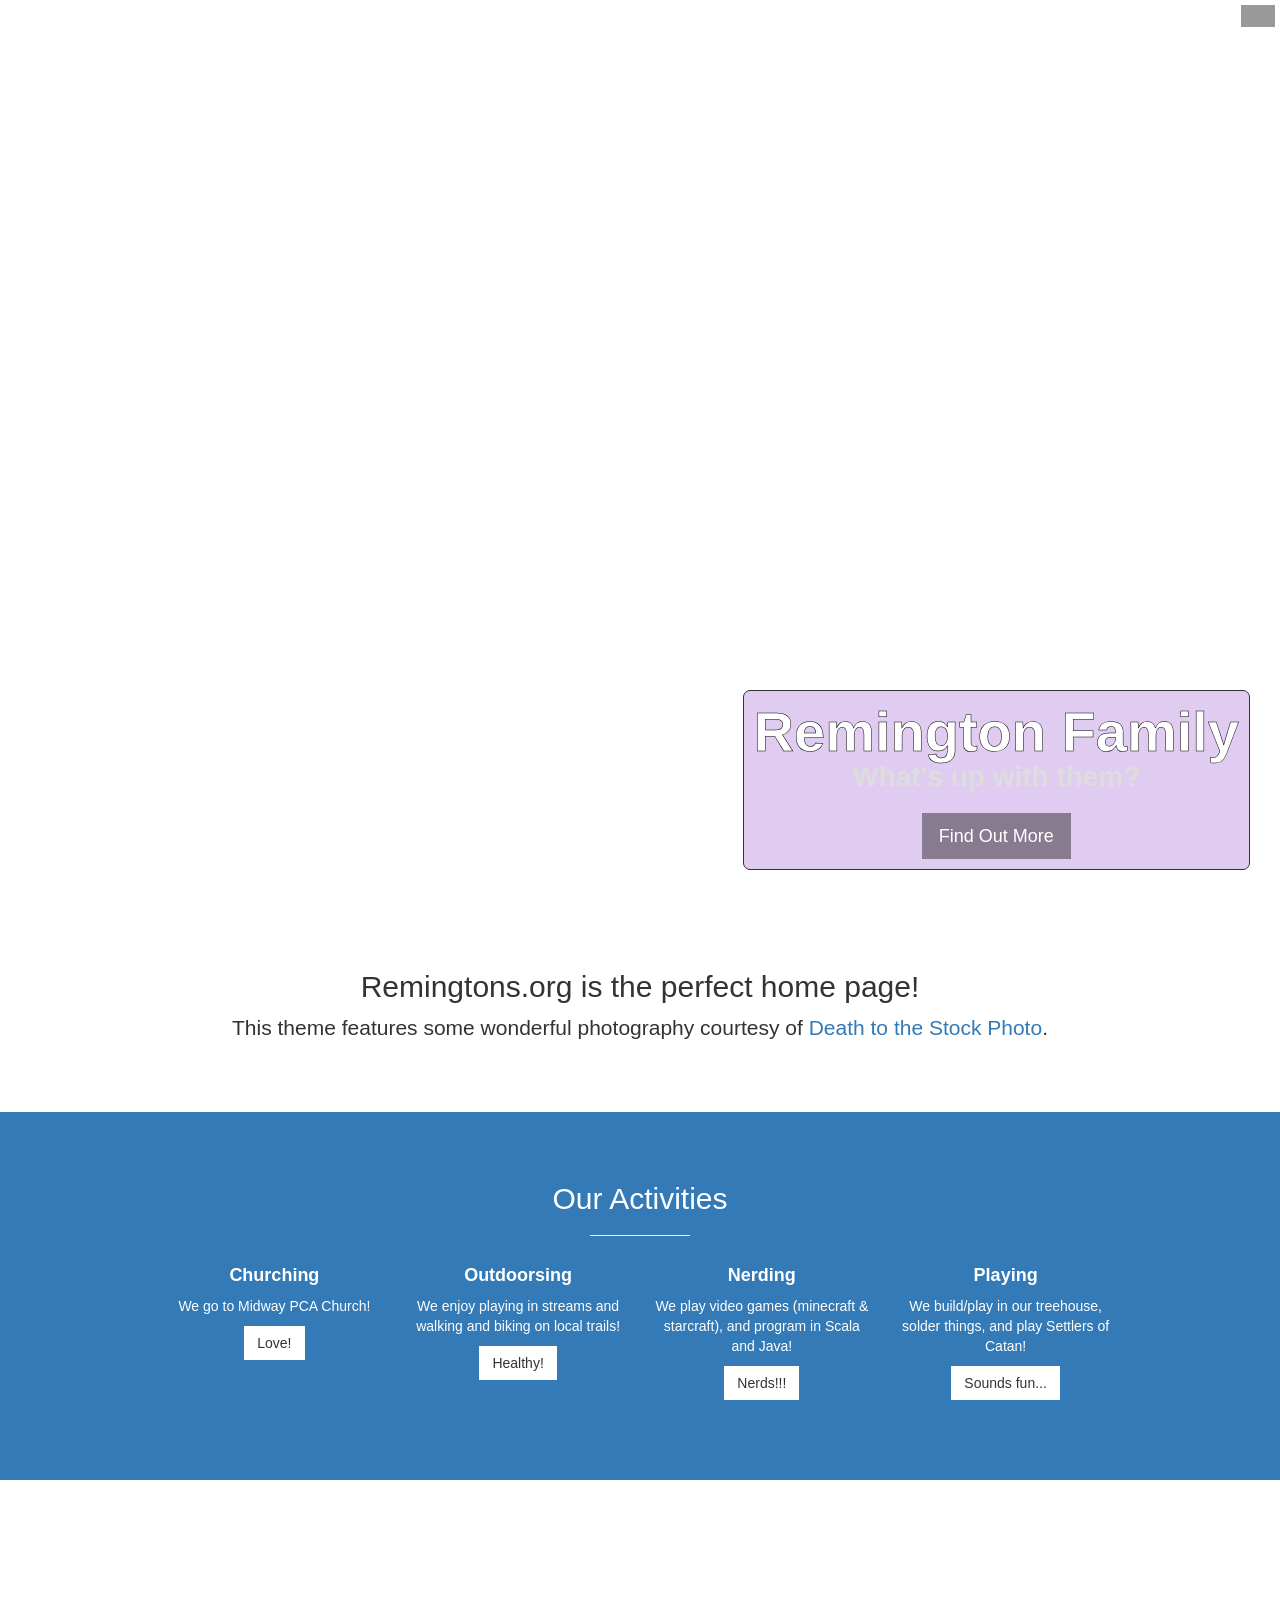
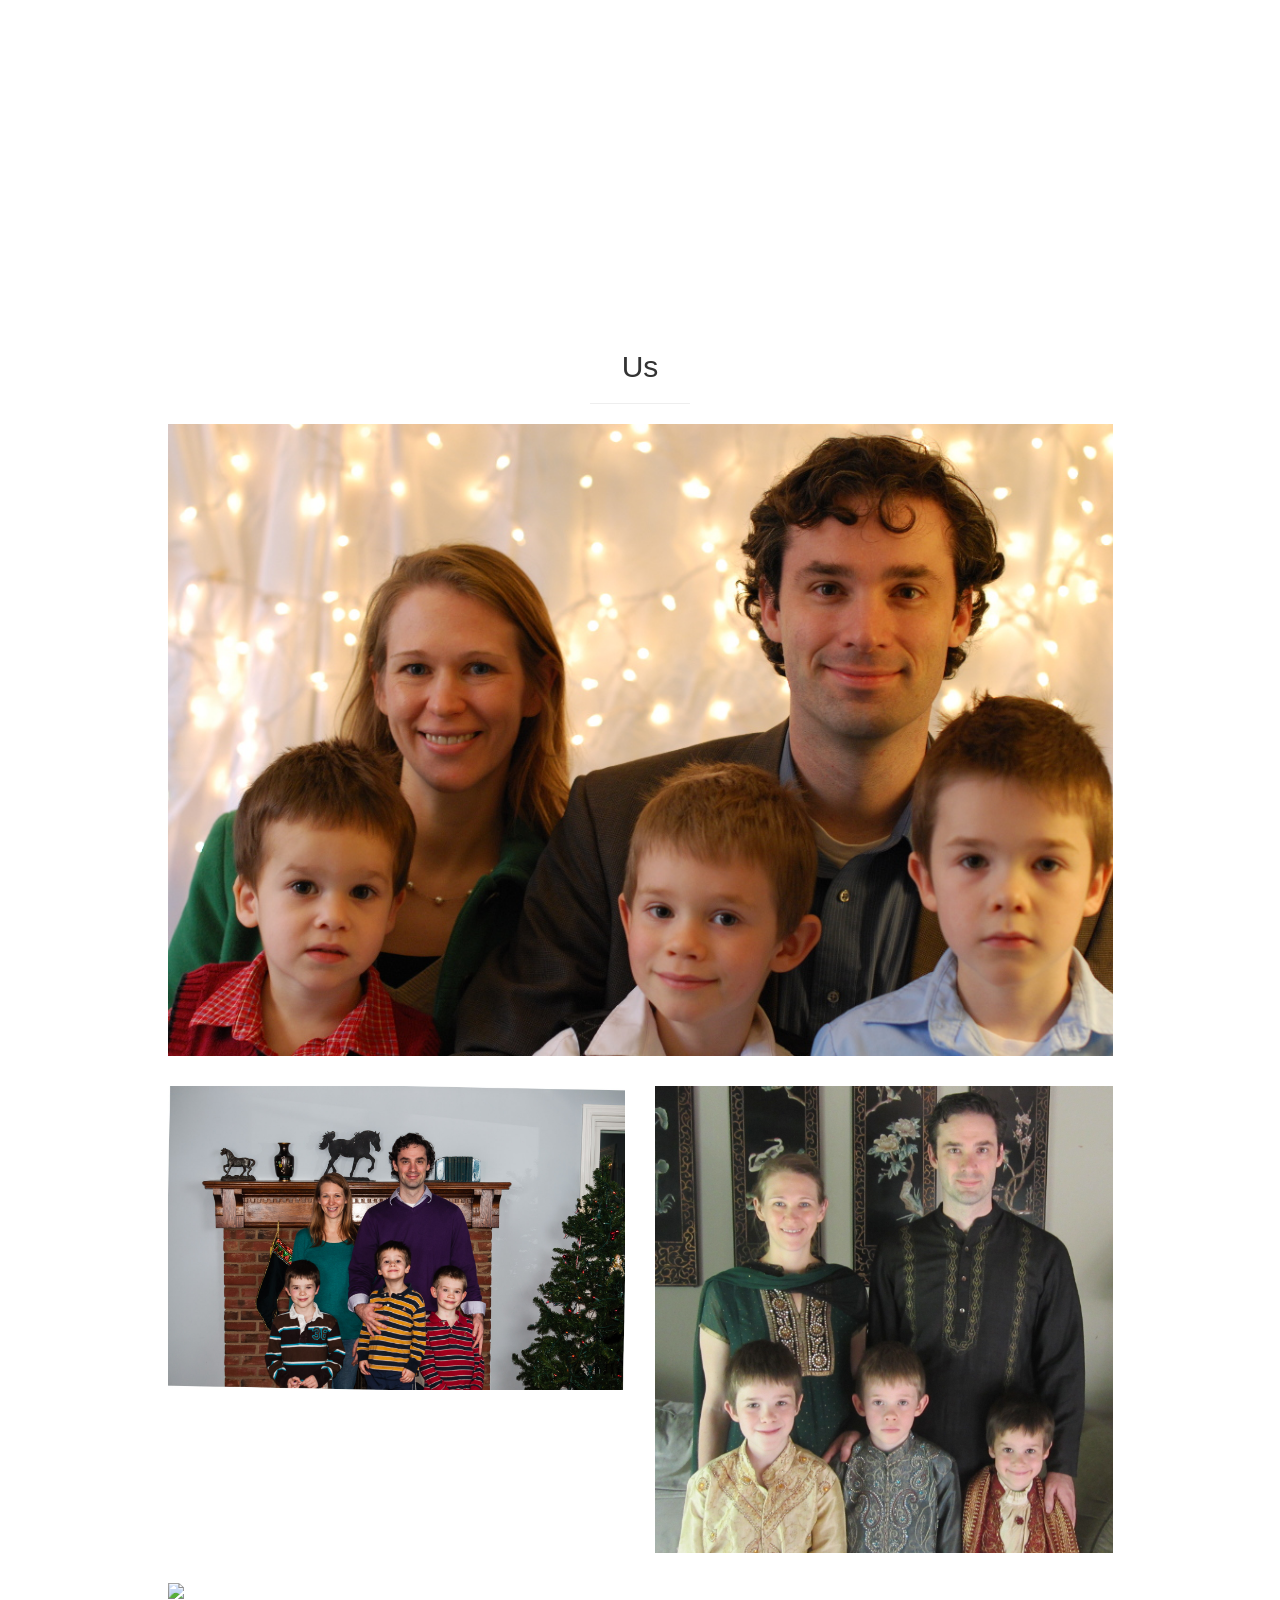
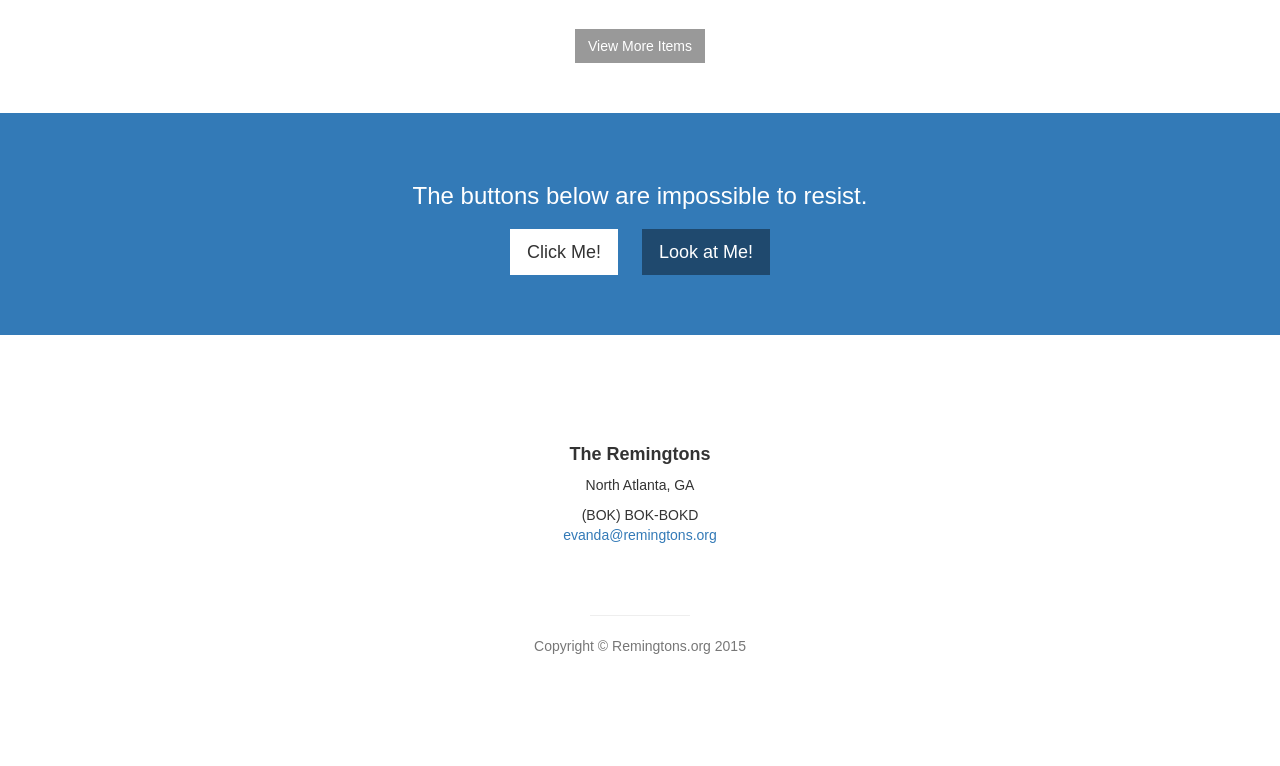
==== index.html @ 8df6aa57 "Initial commit" ====
<!DOCTYPE html>
<!-- saved from url=(0026)http://www.remingtons.org/ -->
<html lang="en"><head><meta http-equiv="Content-Type" content="text/html; charset=UTF-8">

    <meta charset="utf-8">
    <meta http-equiv="X-UA-Compatible" content="IE=edge">
    <meta name="viewport" content="width=device-width, initial-scale=1">
    <meta name="description" content="">
    <meta name="author" content="">

    <title>Remingtons</title>

    <!-- Bootstrap Core CSS -->
    <link href="./index_files/bootstrap.min.css" rel="stylesheet">

    <!-- Custom CSS -->
    <link href="./index_files/stylish-portfolio.css" rel="stylesheet">

    <!-- Custom Fonts -->
    <link href="./index_files/font-awesome.min.css" rel="stylesheet" type="text/css">
    <link href="./index_files/css" rel="stylesheet" type="text/css">

    <!-- HTML5 Shim and Respond.js IE8 support of HTML5 elements and media queries -->
    <!-- WARNING: Respond.js doesn't work if you view the page via file:// -->
    <!--[if lt IE 9]>
        <script src="https://oss.maxcdn.com/libs/html5shiv/3.7.0/html5shiv.js"></script>
        <script src="https://oss.maxcdn.com/libs/respond.js/1.4.2/respond.min.js"></script>
    <![endif]-->

<style type="text/css"></style></head>

<body>

    <!-- Navigation -->
    <a id="menu-toggle" href="http://www.remingtons.org/#" class="btn btn-dark btn-lg toggle"><i class="fa fa-bars"></i></a>
    <nav id="sidebar-wrapper">
        <ul class="sidebar-nav">
            <a id="menu-close" href="http://www.remingtons.org/#" class="btn btn-light btn-lg pull-right toggle"><i class="fa fa-times"></i></a>
            <li class="sidebar-brand">
                <a href="http://www.remingtons.org/#top">Remingtons.org</a>
            </li>
            <li>
                <a href="http://www.remingtons.org/#top">Home</a>
            </li>
            <li>
                <a href="http://www.remingtons.org/#about">About</a>
            </li>
            <li>
                <a href="http://www.remingtons.org/#services">Goings On</a>
            </li>
            <li>
                <a href="http://www.remingtons.org/#portfolio">Pictures</a>
            </li>
            <li>
                <a href="http://www.remingtons.org/#portfolio">Blog</a>
            </li>
            <li>
                <a href="http://www.remingtons.org/#contact">Contact</a>
            </li>
        </ul>
    </nav>

    <!-- Header -->
    <header id="top" class="header">
        <div class="bottom-rightish">
            <div class="textoverlay">
                <h1>Remington Family</h1>
                <h3>What's up with them?</h3>
                <br>
                <a href="http://www.remingtons.org/#about" class="btn btn-dark btn-lg">Find Out More</a>
            </div>
        </div>
    </header>

    <!-- About -->
    <section id="about" class="about">
        <div class="container">
            <div class="row">
                <div class="col-lg-12 text-center">
                    <h2>Remingtons.org is the perfect home page!</h2>
                    <p class="lead">This theme features some wonderful photography courtesy of <a target="_blank" href="http://join.deathtothestockphoto.com/">Death to the Stock Photo</a>.</p>
                </div>
            </div>
            <!-- /.row -->
        </div>
        <!-- /.container -->
    </section>

    <!-- Services -->
    <!-- The circle icons use Font Awesome's stacked icon classes. For more information, visit http://fontawesome.io/examples/ -->
    <section id="services" class="services bg-primary">
        <div class="container">
            <div class="row text-center">
                <div class="col-lg-10 col-lg-offset-1">
                    <h2>Our Activities</h2>
                    <hr class="small">
                    <div class="row">
                        <div class="col-md-3 col-sm-6">
                            <div class="service-item">
                                <span class="fa-stack fa-4x">
                                <i class="fa fa-circle fa-stack-2x"></i>
                                <i class="fa fa-heart fa-stack-1x text-primary"></i>
                            </span>
                                <h4>
                                    <strong>Churching</strong>
                                </h4>
                                <p>We go to Midway PCA Church!</p>
                                <a href="http://www.remingtons.org/#" class="btn btn-light">Love!</a>
                            </div>
                        </div>
                        <div class="col-md-3 col-sm-6">
                            <div class="service-item">
                                <span class="fa-stack fa-4x">
                                <i class="fa fa-circle fa-stack-2x"></i>
                                <i class="fa fa-compass fa-stack-1x text-primary"></i>
                            </span>
                                <h4>
                                    <strong>Outdoorsing</strong>
                                </h4>
                                <p>We enjoy playing in streams and walking and biking on local trails!</p>
                                <a href="http://www.remingtons.org/#" class="btn btn-light">Healthy!</a>
                            </div>
                        </div>
                        <div class="col-md-3 col-sm-6">
                            <div class="service-item">
                                <span class="fa-stack fa-4x">
                                <i class="fa fa-circle fa-stack-2x"></i>
                                <i class="fa fa-flask fa-stack-1x text-primary"></i>
                            </span>
                                <h4>
                                    <strong>Nerding</strong>
                                </h4>
                                <p>We play video games (minecraft &amp; starcraft), and program in Scala and Java!</p>
                                <a href="http://www.remingtons.org/#" class="btn btn-light">Nerds!!!</a>
                            </div>
                        </div>
                        <div class="col-md-3 col-sm-6">
                            <div class="service-item">
                                <span class="fa-stack fa-4x">
                                <i class="fa fa-circle fa-stack-2x"></i>
                                <i class="fa fa-shield fa-stack-1x text-primary"></i>
                            </span>
                                <h4>
                                    <strong>Playing</strong>
                                </h4>
                                <p>We build/play in our treehouse, solder things, and play Settlers of Catan!</p>
                                <a href="http://www.remingtons.org/#" class="btn btn-light">Sounds fun...</a>
                            </div>
                        </div>
                    </div>
                    <!-- another row! -->

                    <!-- /.row (nested) -->
                </div>
                <!-- /.col-lg-10 -->
            </div>
            <!-- /.row -->
        </div>
        <!-- /.container -->
    </section>

    <!-- Callout -->
    <aside class="callout">
        <div class="TODO">
            <h1>Sometimes we do other things?</h1>
        </div>
    </aside>

    <!-- Portfolio -->
    <section id="portfolio" class="portfolio">
        <div class="container">
            <div class="row">
                <div class="col-lg-10 col-lg-offset-1 text-center">
                    <h2>Us</h2>
                    <hr class="small">
                    <div class="row">
                        <div class="col-md-12">
                            <div class="portfolio-item">
                                <a href="http://www.remingtons.org/#">
                                    <img class="img-portfolio img-responsive" src="./index_files/fam_2012.jpg">
                                </a>
                            </div>
                        </div>
                        <div class="col-md-6">
                            <div class="portfolio-item">
                                <a href="http://www.remingtons.org/#">
                                    <img class="img-portfolio img-responsive" src="./index_files/fam_2013.jpg">
                                </a>
                            </div>
                        </div>

                        <div class="col-md-6">
                            <div class="portfolio-item">
                                <a href="http://www.remingtons.org/#">
                                    <img class="img-portfolio img-responsive" src="./index_files/fam_2014.jpg">
                                </a>
                            </div>
                        </div>
                        <div class="col-md-12">
                            <div class="portfolio-item">
                                <a href="http://www.remingtons.org/#">
                                    <img class="img-portfolio img-responsive" src="./index_files/fam_2015.jpg">
                                </a>
                            </div>
                        </div>

                    </div>
               
                    <!-- /.row (nested) -->
                    <a href="http://www.remingtons.org/#" class="btn btn-dark">View More Items</a>
                </div>
                <!-- /.col-lg-10 -->
            </div>
            <!-- /.row -->
        </div>
        <!-- /.container -->
    </section>

    <!-- Call to Action -->
    <aside class="call-to-action bg-primary">
        <div class="container">
            <div class="row">
                <div class="col-lg-12 text-center">
                    <h3>The buttons below are impossible to resist.</h3>
                    <a href="http://www.remingtons.org/#" class="btn btn-lg btn-light">Click Me!</a>
                    <a href="http://www.remingtons.org/#" class="btn btn-lg btn-dark">Look at Me!</a>
                </div>
            </div>
        </div>
    </aside>

    <!-- Map 
    <section id="contact" class="map">
        <iframe width="100%" height="100%" frameborder="0" scrolling="no" marginheight="0" marginwidth="0" src="https://maps.google.com/maps?f=q&amp;source=s_q&amp;hl=en&amp;geocode=&amp;q=Twitter,+Inc.,+Market+Street,+San+Francisco,+CA&amp;aq=0&amp;oq=twitter&amp;sll=28.659344,-81.187888&amp;sspn=0.128789,0.264187&amp;ie=UTF8&amp;hq=Twitter,+Inc.,+Market+Street,+San+Francisco,+CA&amp;t=m&amp;z=15&amp;iwloc=A&amp;output=embed"></iframe>
        <br />
        <small>
            <a href="https://maps.google.com/maps?f=q&amp;source=embed&amp;hl=en&amp;geocode=&amp;q=Twitter,+Inc.,+Market+Street,+San+Francisco,+CA&amp;aq=0&amp;oq=twitter&amp;sll=28.659344,-81.187888&amp;sspn=0.128789,0.264187&amp;ie=UTF8&amp;hq=Twitter,+Inc.,+Market+Street,+San+Francisco,+CA&amp;t=m&amp;z=15&amp;iwloc=A"></a>
        </small>
        </iframe>
    </section>
    -->

    <!-- Footer -->
    <footer>
        <div class="container">
            <div class="row">
                <div class="col-lg-10 col-lg-offset-1 text-center">
                    <h4><strong>The Remingtons</strong></h4>
                    <p>North Atlanta, GA</p>
                    <ul class="list-unstyled">
                        <li><i class="fa fa-phone fa-fw"></i> (BOK) BOK-BOKD</li>
                        <li><i class="fa fa-envelope-o fa-fw"></i>  <a href="mailto:evanda@remingtons.org">evanda@remingtons.org</a>
                        </li>
                    </ul>
                    <br>
                    <ul class="list-inline">
                        <li>
                            <a href="http://survey.remingtons.org/"><i class="fa fa-bar-chart fa-fw fa-3x"></i></a>
                        </li>
                        <li>
                            <a href="https://twitter.com/remkids"><i class="fa fa-twitter fa-fw fa-3x"></i></a>
                        </li>
                        <li>
                            <a href="http://www.linkedin.com/in/evanda"><i class="fa fa-linkedin-square fa-fw fa-3x"></i></a>
                        </li>
                    </ul>
                    <hr class="small">
                    <p class="text-muted">Copyright © Remingtons.org 2015</p>
                </div>
            </div>
        </div>
    </footer>

    <!-- jQuery -->
    <script src="./index_files/jquery.js"></script>

    <!-- Bootstrap Core JavaScript -->
    <script src="./index_files/bootstrap.min.js"></script>

    <!-- Custom Theme JavaScript -->
    <script>
    // Closes the sidebar menu
    $("#menu-close").click(function(e) {
        e.preventDefault();
        $("#sidebar-wrapper").toggleClass("active");
    });

    // Opens the sidebar menu
    $("#menu-toggle").click(function(e) {
        e.preventDefault();
        $("#sidebar-wrapper").toggleClass("active");
    });

    // Scrolls to the selected menu item on the page
    $(function() {
        $('a[href*=#]:not([href=#])').click(function() {
            if (location.pathname.replace(/^\//, '') == this.pathname.replace(/^\//, '') || location.hostname == this.hostname) {

                var target = $(this.hash);
                target = target.length ? target : $('[name=' + this.hash.slice(1) + ']');
                if (target.length) {
                    $('html,body').animate({
                        scrollTop: target.offset().top
                    }, 1000);
                    return false;
                }
            }
        });
    });
    </script>




</body><style type="text/css">embed[type*="application/x-shockwave-flash"],embed[src*=".swf"],object[type*="application/x-shockwave-flash"],object[codetype*="application/x-shockwave-flash"],object[src*=".swf"],object[codebase*="swflash.cab"],object[classid*="D27CDB6E-AE6D-11cf-96B8-444553540000"],object[classid*="d27cdb6e-ae6d-11cf-96b8-444553540000"],object[classid*="D27CDB6E-AE6D-11cf-96B8-444553540000"]{	display: none !important;}</style></html>
---- index_files/stylish-portfolio.css ----
/*!
 * Start Bootstrap - Stylish Portfolio Bootstrap Theme (http://startbootstrap.com)
 * Code licensed under the Apache License v2.0.
 * For details, see http://www.apache.org/licenses/LICENSE-2.0.
 */

/* Global Styles */

html,
body {
    width: 100%;
    height: 100%;
}

body {
    font-family: "Source Sans Pro","Helvetica Neue",Helvetica,Arial,sans-serif;
}

.bottom-rightish {
    display: table-cell;
    text-align: right;
    vertical-align: bottom;
    padding-right: 30px;
    padding-bottom:  30px;
    /* background-color: rgba(245,245,245,0.4); */
}

.textoverlay {
    background-color: rgba(102,0,182,0.20);

    border: 1px solid;
    border-radius: 7px;
    padding: 10px 10px 10px 10px;
    display: inline-block;
    text-align: center;
}

.bottom-rightish h1 {
    margin: 0;
    padding: 0;
    font-size: 4em;
    font-weight: 700;
    color: white;
    -webkit-text-stroke: 0.5px black;
}

.bottom-rightish h3 {
    margin: 0;
    padding: 0;
    font-size: 2em;
    font-weight: 600;
    color: #DDD;
}

/* Custom Button Styles */

.btn-dark {
    border-radius: 0;
    color: #fff;
    background-color: rgba(0,0,0,0.4);
}

.btn-dark:hover,
.btn-dark:focus,
.btn-dark:active {
    color: #fff;
    background-color: rgba(0,0,0,0.7);
}

.btn-light {
    border-radius: 0;
    color: #333;
    background-color: rgb(255,255,255);
}

.btn-light:hover,
.btn-light:focus,
.btn-light:active {
    color: #333;
    background-color: rgba(255,255,255,0.8);
}

/* Custom Horizontal Rule */

hr.small {
    max-width: 100px;
}

/* Side Menu */

#sidebar-wrapper {
    z-index: 1000;
    position: fixed;
    right: 0;
    width: 250px;
    height: 100%;
    margin-right: -250px;
    overflow-y: auto;
    background: #222;
    -webkit-transition: all 0.4s ease 0s;
    -moz-transition: all 0.4s ease 0s;
    -ms-transition: all 0.4s ease 0s;
    -o-transition: all 0.4s ease 0s;
    transition: all 0.4s ease 0s;
}

.sidebar-nav {
    position: absolute;
    top: 0;
    width: 250px;
    margin: 0;
    padding: 0;
    list-style: none;
}

.sidebar-nav li {
    text-indent: 20px;
    line-height: 40px;
}

.sidebar-nav li a {
    display: block;
    text-decoration: none;
    color: #999;
}

.sidebar-nav li a:hover {
    text-decoration: none;
    color: #fff;
    background: rgba(255,255,255,0.2);
}

.sidebar-nav li a:active,
.sidebar-nav li a:focus {
    text-decoration: none;
}

.sidebar-nav > .sidebar-brand {
    height: 55px;
    font-size: 18px;
    line-height: 55px;
}

.sidebar-nav > .sidebar-brand a {
    color: #999;
}

.sidebar-nav > .sidebar-brand a:hover {
    color: #fff;
    background: none;
}

#menu-toggle {
    z-index: 1;
    position: fixed;
    top: 0;
    right: 0;
}

#sidebar-wrapper.active {
    right: 250px;
    width: 250px;
    -webkit-transition: all 0.4s ease 0s;
    -moz-transition: all 0.4s ease 0s;
    -ms-transition: all 0.4s ease 0s;
    -o-transition: all 0.4s ease 0s;
    transition: all 0.4s ease 0s;
}

.toggle {
    margin: 5px 5px 0 0;
}

/* Header */

.header {
    display: table;
    position: relative;
    width: 100%;
    height: 100%;
    background: url(../images/fam_2015.jpg) no-repeat center center scroll;
    -webkit-background-size: cover;
    -moz-background-size: cover;
    background-size: cover;
    -o-background-size: cover;
}

/* About */

.about {
    padding: 50px 0;
}

/* Services */

.services {
    padding: 50px 0;
}

.service-item {
    margin-bottom: 30px;
}

/* Callout */

.callout {
    display: table;
    width: 100%;
    height: 400px;
    color: #fff;
    background: url(../img/callout.jpg) no-repeat center center scroll;
    -webkit-background-size: cover;
    -moz-background-size: cover;
    background-size: cover;
    -o-background-size: cover;
}

/* Portfolio */

.portfolio {
    padding: 50px 0;
}

.portfolio-item {
    margin-bottom: 30px;
}

.img-portfolio {
    margin: 0 auto;
}

.img-portfolio:hover {
    opacity: 0.8;
}

/* Call to Action */

.call-to-action {
    padding: 50px 0;
}

.call-to-action .btn {
    margin: 10px;
}

/* Map */

.map {
    height: 500px;
}

@media(max-width:768px) {
    .map {
        height: 75%;
    }
}

/* Footer */

footer {
    padding: 100px 0;
}
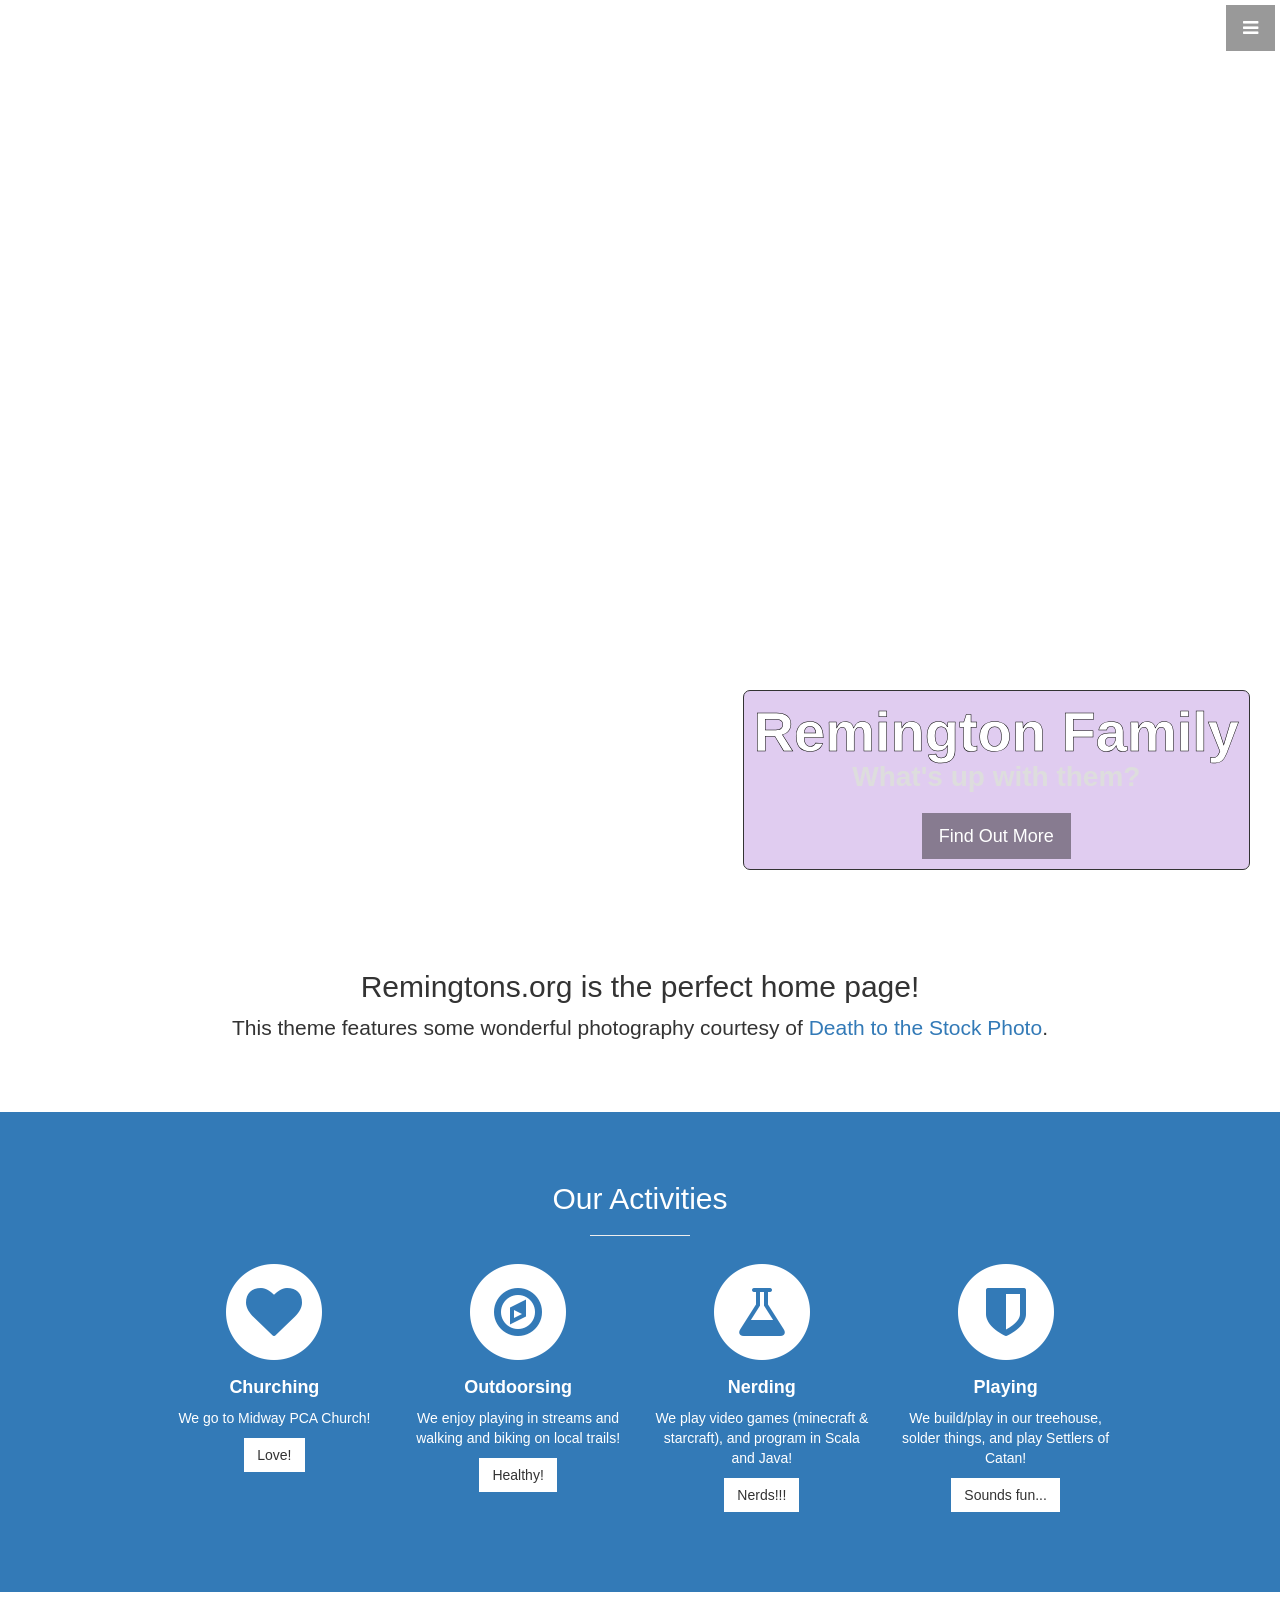
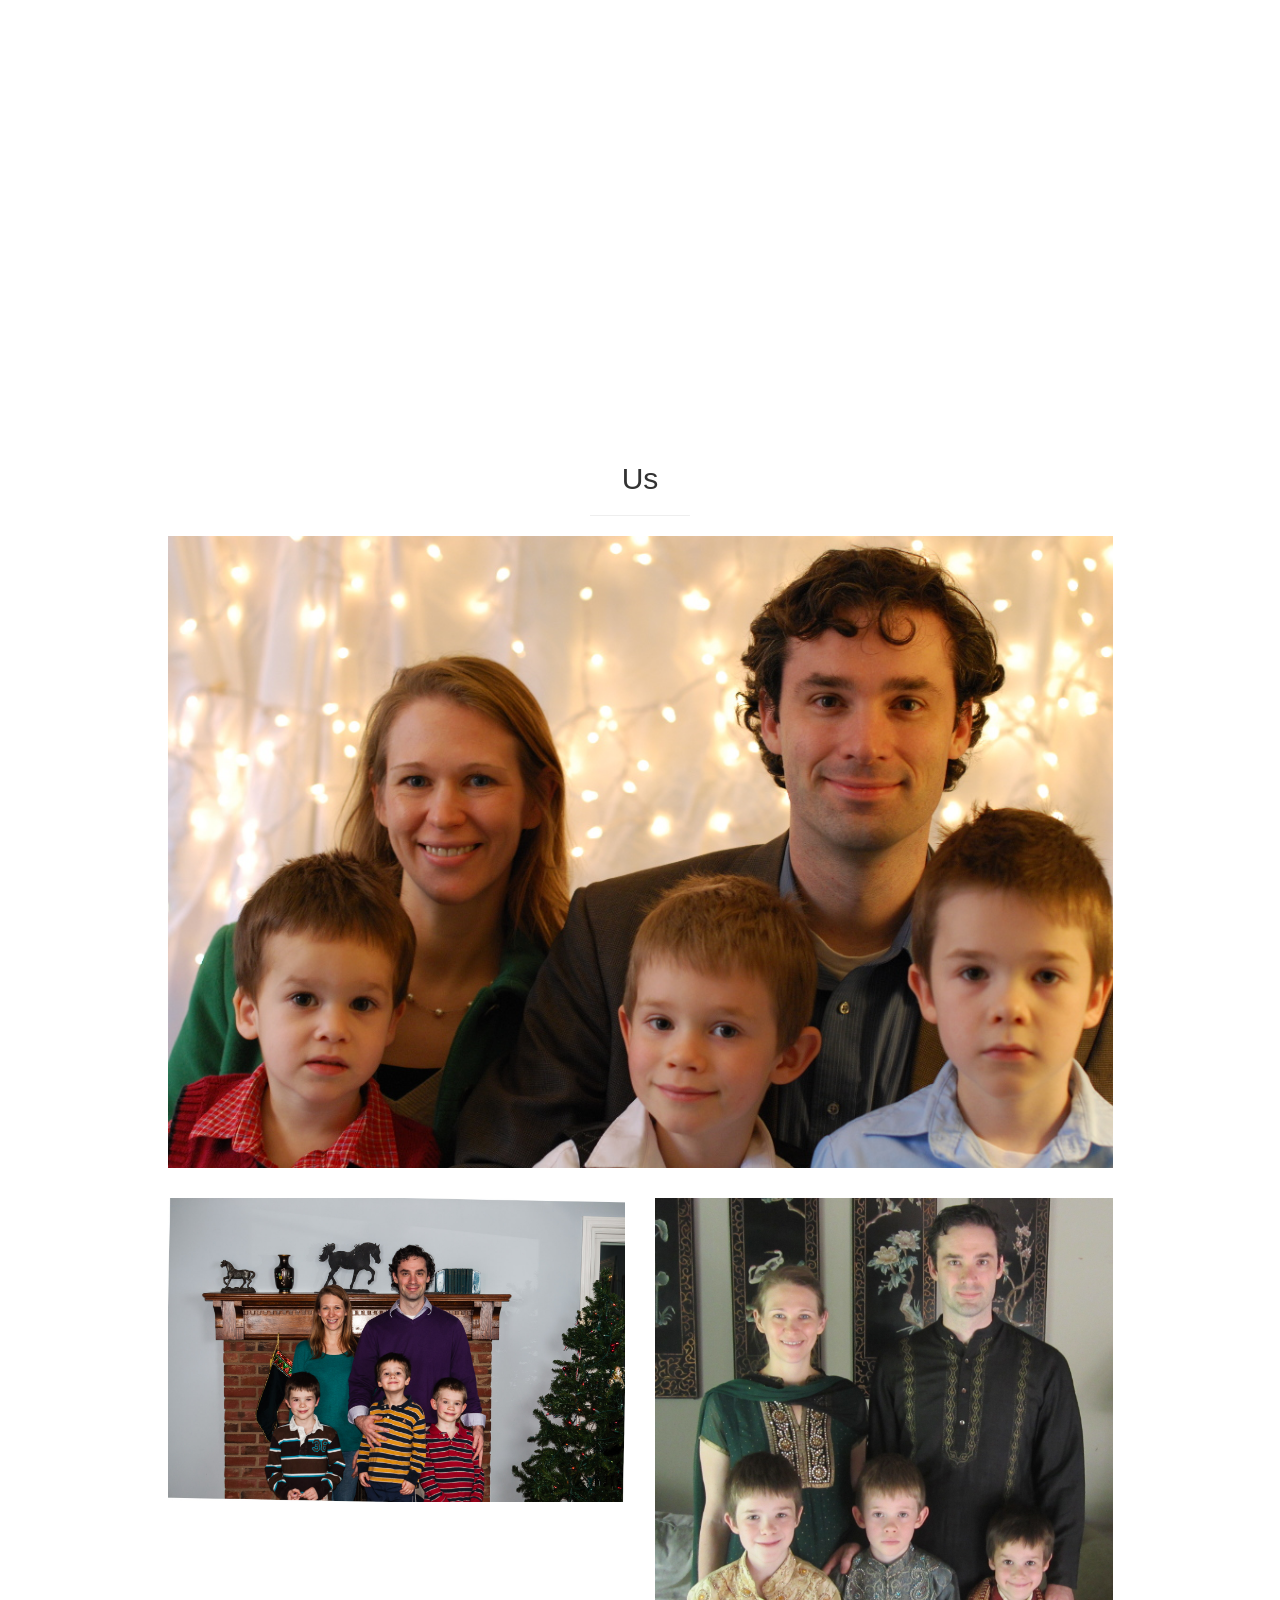
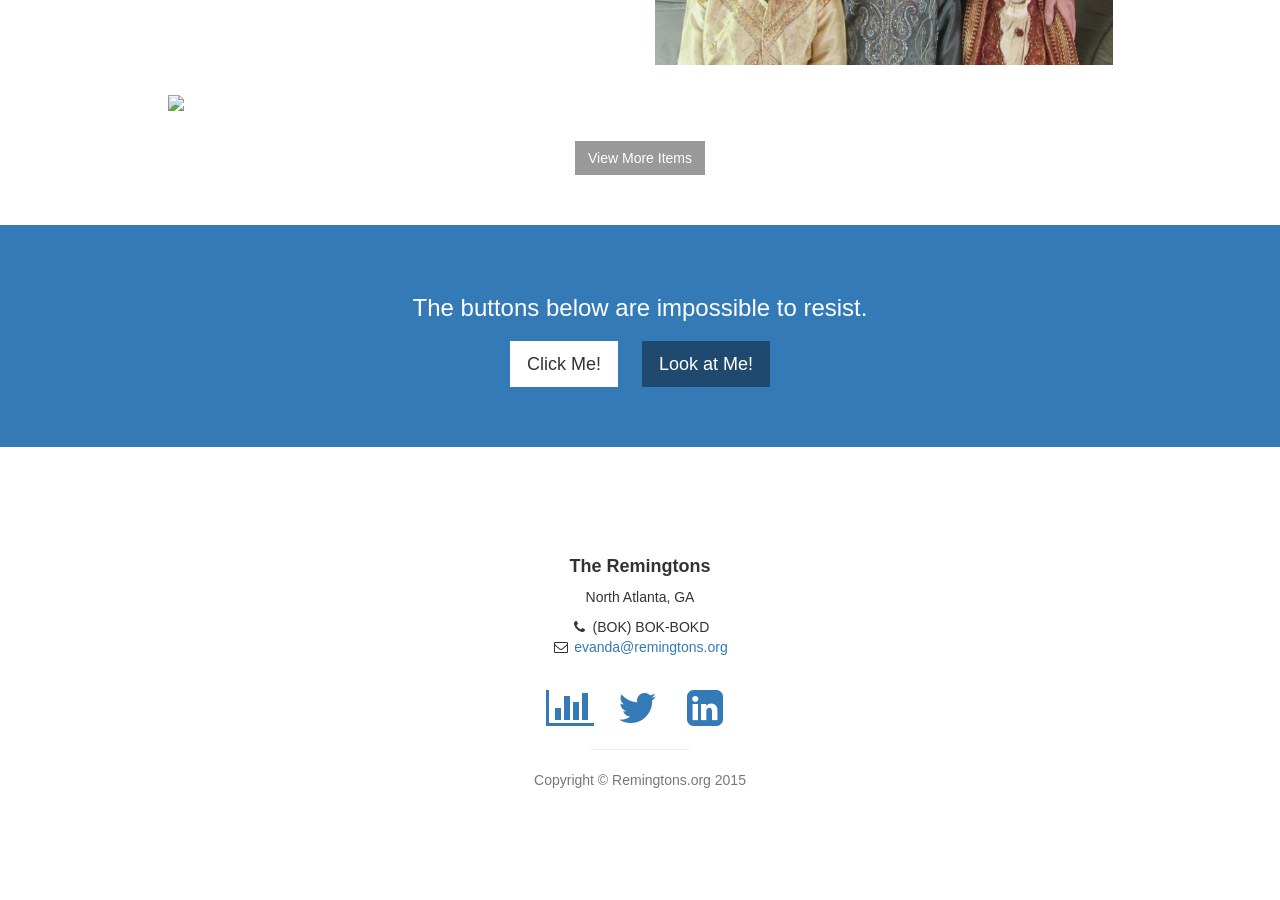
==== commit 7cc883b4: "moved stuff around so it works" ====
--- a/index.html
+++ b/index.html
@@ -11,14 +11,13 @@
     <title>Remingtons</title>
 
     <!-- Bootstrap Core CSS -->
-    <link href="./index_files/bootstrap.min.css" rel="stylesheet">
+    <link href="./bootstrap/bootstrap.min.css" rel="stylesheet">
 
     <!-- Custom CSS -->
-    <link href="./index_files/stylish-portfolio.css" rel="stylesheet">
+    <link href="./css/stylish-portfolio.css" rel="stylesheet">
 
     <!-- Custom Fonts -->
-    <link href="./index_files/font-awesome.min.css" rel="stylesheet" type="text/css">
-    <link href="./index_files/css" rel="stylesheet" type="text/css">
+    <link href="./css/font-awesome.min.css" rel="stylesheet" type="text/css">
 
     <!-- HTML5 Shim and Respond.js IE8 support of HTML5 elements and media queries -->
     <!-- WARNING: Respond.js doesn't work if you view the page via file:// -->
@@ -177,14 +176,14 @@
                         <div class="col-md-12">
                             <div class="portfolio-item">
                                 <a href="http://www.remingtons.org/#">
-                                    <img class="img-portfolio img-responsive" src="./index_files/fam_2012.jpg">
+                                    <img class="img-portfolio img-responsive" src="./images/fam_2012.jpg">
                                 </a>
                             </div>
                         </div>
                         <div class="col-md-6">
                             <div class="portfolio-item">
                                 <a href="http://www.remingtons.org/#">
-                                    <img class="img-portfolio img-responsive" src="./index_files/fam_2013.jpg">
+                                    <img class="img-portfolio img-responsive" src="./images/fam_2013.jpg">
                                 </a>
                             </div>
                         </div>
@@ -192,14 +191,14 @@
                         <div class="col-md-6">
                             <div class="portfolio-item">
                                 <a href="http://www.remingtons.org/#">
-                                    <img class="img-portfolio img-responsive" src="./index_files/fam_2014.jpg">
+                                    <img class="img-portfolio img-responsive" src="./images/fam_2014.jpg">
                                 </a>
                             </div>
                         </div>
                         <div class="col-md-12">
                             <div class="portfolio-item">
                                 <a href="http://www.remingtons.org/#">
-                                    <img class="img-portfolio img-responsive" src="./index_files/fam_2015.jpg">
+                                    <img class="img-portfolio img-responsive" src="./images/fam_2015.jpg">
                                 </a>
                             </div>
                         </div>
@@ -272,10 +271,10 @@
     </footer>
 
     <!-- jQuery -->
-    <script src="./index_files/jquery.js"></script>
+    <script src="./js/jquery.js"></script>
 
     <!-- Bootstrap Core JavaScript -->
-    <script src="./index_files/bootstrap.min.js"></script>
+    <script src="./bootstrap/bootstrap.min.js"></script>
 
     <!-- Custom Theme JavaScript -->
     <script>
@@ -312,4 +311,4 @@
 
 
 
-</body><style type="text/css">embed[type*="application/x-shockwave-flash"],embed[src*=".swf"],object[type*="application/x-shockwave-flash"],object[codetype*="application/x-shockwave-flash"],object[src*=".swf"],object[codebase*="swflash.cab"],object[classid*="D27CDB6E-AE6D-11cf-96B8-444553540000"],object[classid*="d27cdb6e-ae6d-11cf-96b8-444553540000"],object[classid*="D27CDB6E-AE6D-11cf-96B8-444553540000"]{	display: none !important;}</style></html>+</body><style type="text/css">embed[type*="application/x-shockwave-flash"],embed[src*=".swf"],object[type*="application/x-shockwave-flash"],object[codetype*="application/x-shockwave-flash"],object[src*=".swf"],object[codebase*="swflash.cab"],object[classid*="D27CDB6E-AE6D-11cf-96B8-444553540000"],object[classid*="d27cdb6e-ae6d-11cf-96b8-444553540000"],object[classid*="D27CDB6E-AE6D-11cf-96B8-444553540000"]{	display: none !important;}</style></html>
--- a/css/stylish-portfolio.css
+++ b/css/stylish-portfolio.css
@@ -0,0 +1,262 @@
+/*!
+ * Start Bootstrap - Stylish Portfolio Bootstrap Theme (http://startbootstrap.com)
+ * Code licensed under the Apache License v2.0.
+ * For details, see http://www.apache.org/licenses/LICENSE-2.0.
+ */
+
+/* Global Styles */
+
+html,
+body {
+    width: 100%;
+    height: 100%;
+}
+
+body {
+    font-family: "Source Sans Pro","Helvetica Neue",Helvetica,Arial,sans-serif;
+}
+
+.bottom-rightish {
+    display: table-cell;
+    text-align: right;
+    vertical-align: bottom;
+    padding-right: 30px;
+    padding-bottom:  30px;
+    /* background-color: rgba(245,245,245,0.4); */
+}
+
+.textoverlay {
+    background-color: rgba(102,0,182,0.20);
+
+    border: 1px solid;
+    border-radius: 7px;
+    padding: 10px 10px 10px 10px;
+    display: inline-block;
+    text-align: center;
+}
+
+.bottom-rightish h1 {
+    margin: 0;
+    padding: 0;
+    font-size: 4em;
+    font-weight: 700;
+    color: white;
+    -webkit-text-stroke: 0.5px black;
+}
+
+.bottom-rightish h3 {
+    margin: 0;
+    padding: 0;
+    font-size: 2em;
+    font-weight: 600;
+    color: #DDD;
+}
+
+/* Custom Button Styles */
+
+.btn-dark {
+    border-radius: 0;
+    color: #fff;
+    background-color: rgba(0,0,0,0.4);
+}
+
+.btn-dark:hover,
+.btn-dark:focus,
+.btn-dark:active {
+    color: #fff;
+    background-color: rgba(0,0,0,0.7);
+}
+
+.btn-light {
+    border-radius: 0;
+    color: #333;
+    background-color: rgb(255,255,255);
+}
+
+.btn-light:hover,
+.btn-light:focus,
+.btn-light:active {
+    color: #333;
+    background-color: rgba(255,255,255,0.8);
+}
+
+/* Custom Horizontal Rule */
+
+hr.small {
+    max-width: 100px;
+}
+
+/* Side Menu */
+
+#sidebar-wrapper {
+    z-index: 1000;
+    position: fixed;
+    right: 0;
+    width: 250px;
+    height: 100%;
+    margin-right: -250px;
+    overflow-y: auto;
+    background: #222;
+    -webkit-transition: all 0.4s ease 0s;
+    -moz-transition: all 0.4s ease 0s;
+    -ms-transition: all 0.4s ease 0s;
+    -o-transition: all 0.4s ease 0s;
+    transition: all 0.4s ease 0s;
+}
+
+.sidebar-nav {
+    position: absolute;
+    top: 0;
+    width: 250px;
+    margin: 0;
+    padding: 0;
+    list-style: none;
+}
+
+.sidebar-nav li {
+    text-indent: 20px;
+    line-height: 40px;
+}
+
+.sidebar-nav li a {
+    display: block;
+    text-decoration: none;
+    color: #999;
+}
+
+.sidebar-nav li a:hover {
+    text-decoration: none;
+    color: #fff;
+    background: rgba(255,255,255,0.2);
+}
+
+.sidebar-nav li a:active,
+.sidebar-nav li a:focus {
+    text-decoration: none;
+}
+
+.sidebar-nav > .sidebar-brand {
+    height: 55px;
+    font-size: 18px;
+    line-height: 55px;
+}
+
+.sidebar-nav > .sidebar-brand a {
+    color: #999;
+}
+
+.sidebar-nav > .sidebar-brand a:hover {
+    color: #fff;
+    background: none;
+}
+
+#menu-toggle {
+    z-index: 1;
+    position: fixed;
+    top: 0;
+    right: 0;
+}
+
+#sidebar-wrapper.active {
+    right: 250px;
+    width: 250px;
+    -webkit-transition: all 0.4s ease 0s;
+    -moz-transition: all 0.4s ease 0s;
+    -ms-transition: all 0.4s ease 0s;
+    -o-transition: all 0.4s ease 0s;
+    transition: all 0.4s ease 0s;
+}
+
+.toggle {
+    margin: 5px 5px 0 0;
+}
+
+/* Header */
+
+.header {
+    display: table;
+    position: relative;
+    width: 100%;
+    height: 100%;
+    background: url(../images/fam_2015.jpg) no-repeat center center scroll;
+    -webkit-background-size: cover;
+    -moz-background-size: cover;
+    background-size: cover;
+    -o-background-size: cover;
+}
+
+/* About */
+
+.about {
+    padding: 50px 0;
+}
+
+/* Services */
+
+.services {
+    padding: 50px 0;
+}
+
+.service-item {
+    margin-bottom: 30px;
+}
+
+/* Callout */
+
+.callout {
+    display: table;
+    width: 100%;
+    height: 400px;
+    color: #fff;
+   /* background: url(../img/callout.jpg) no-repeat center center scroll;*/
+    -webkit-background-size: cover;
+    -moz-background-size: cover;
+    background-size: cover;
+    -o-background-size: cover;
+}
+
+/* Portfolio */
+
+.portfolio {
+    padding: 50px 0;
+}
+
+.portfolio-item {
+    margin-bottom: 30px;
+}
+
+.img-portfolio {
+    margin: 0 auto;
+}
+
+.img-portfolio:hover {
+    opacity: 0.8;
+}
+
+/* Call to Action */
+
+.call-to-action {
+    padding: 50px 0;
+}
+
+.call-to-action .btn {
+    margin: 10px;
+}
+
+/* Map */
+
+.map {
+    height: 500px;
+}
+
+@media(max-width:768px) {
+    .map {
+        height: 75%;
+    }
+}
+
+/* Footer */
+
+footer {
+    padding: 100px 0;
+}
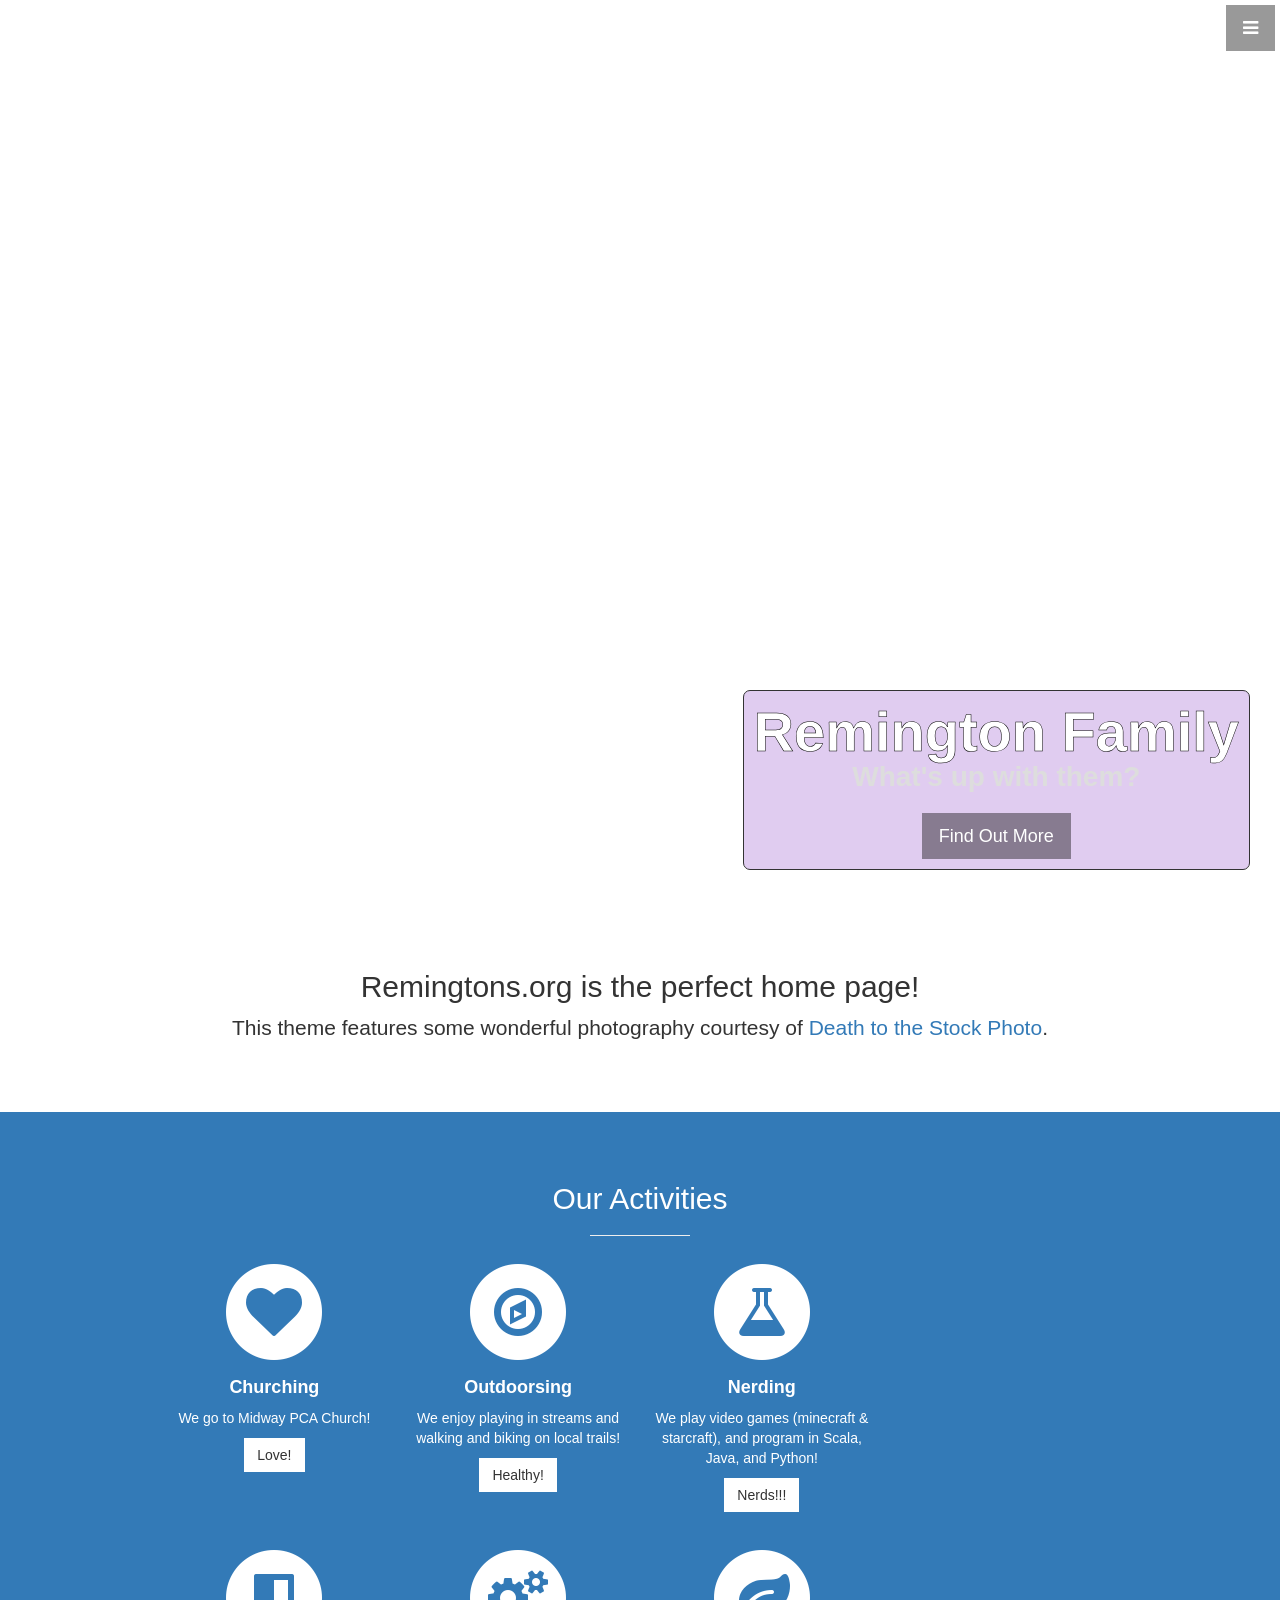
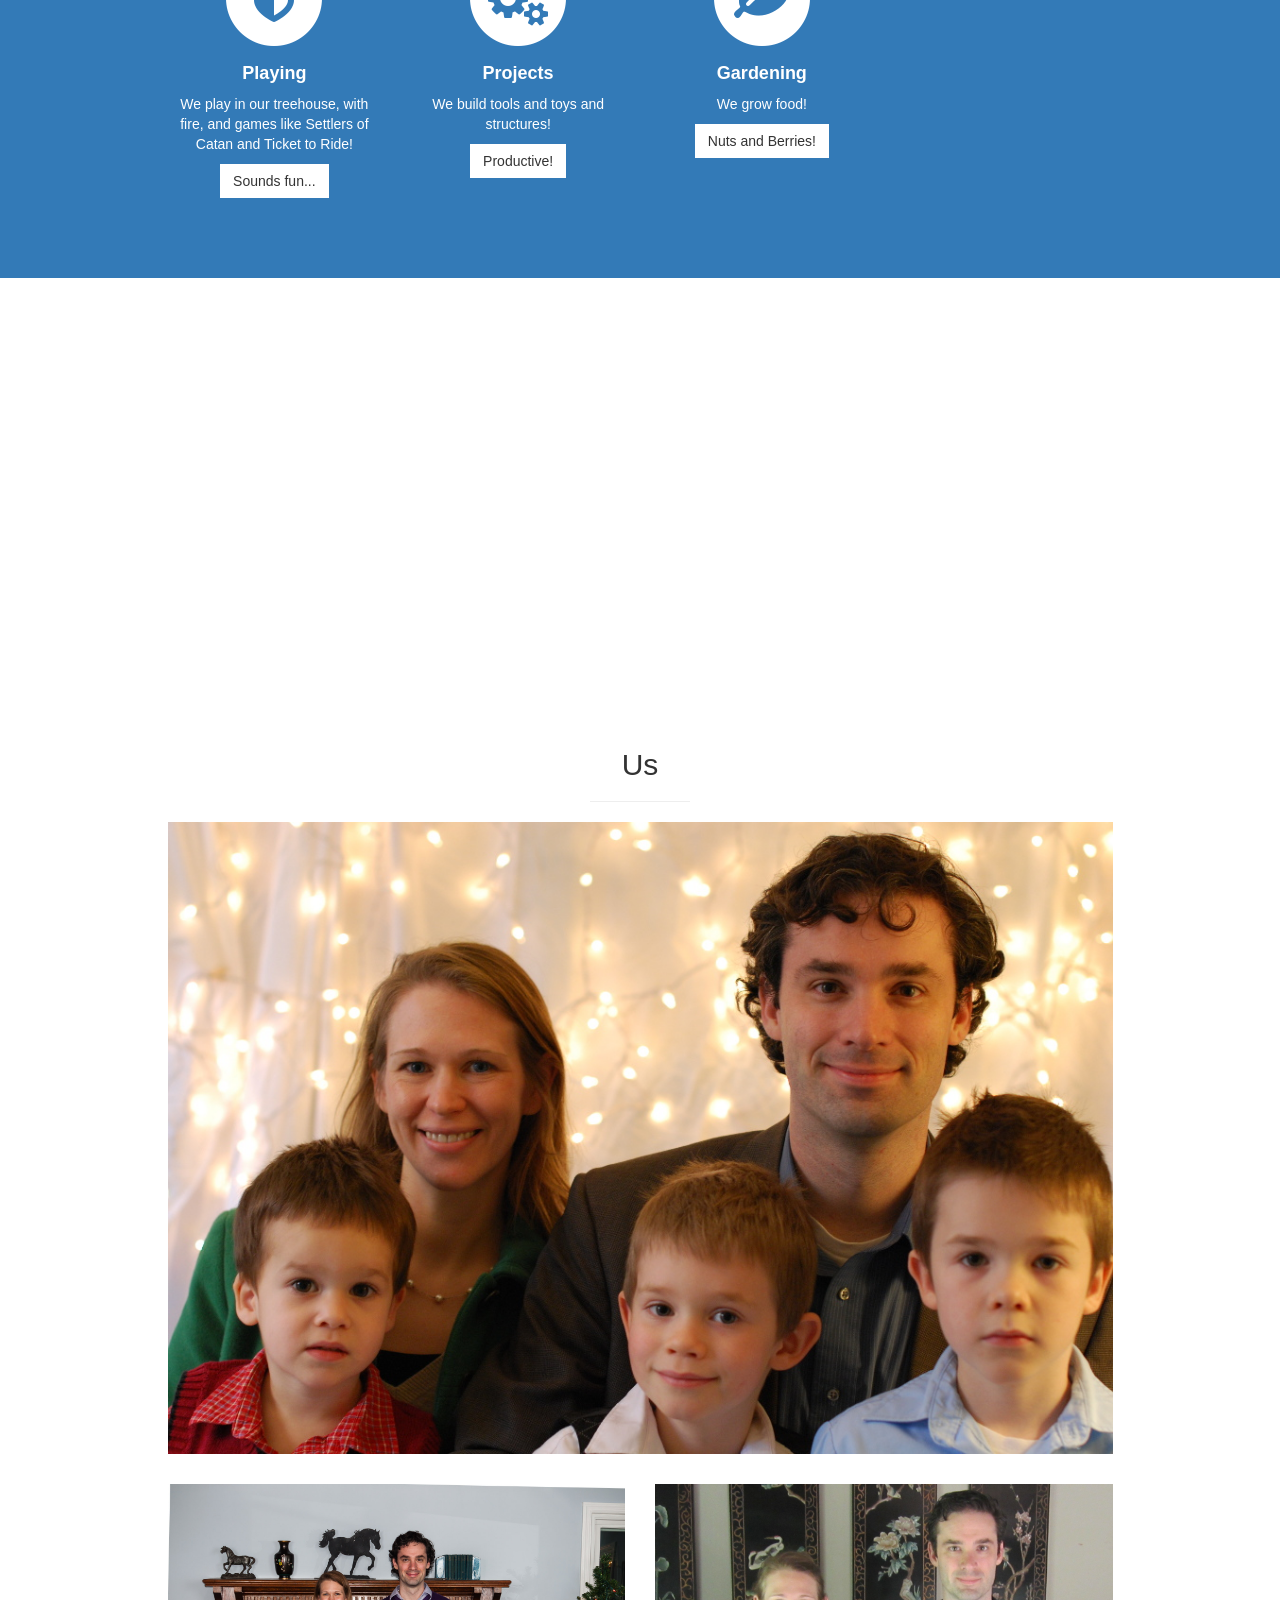
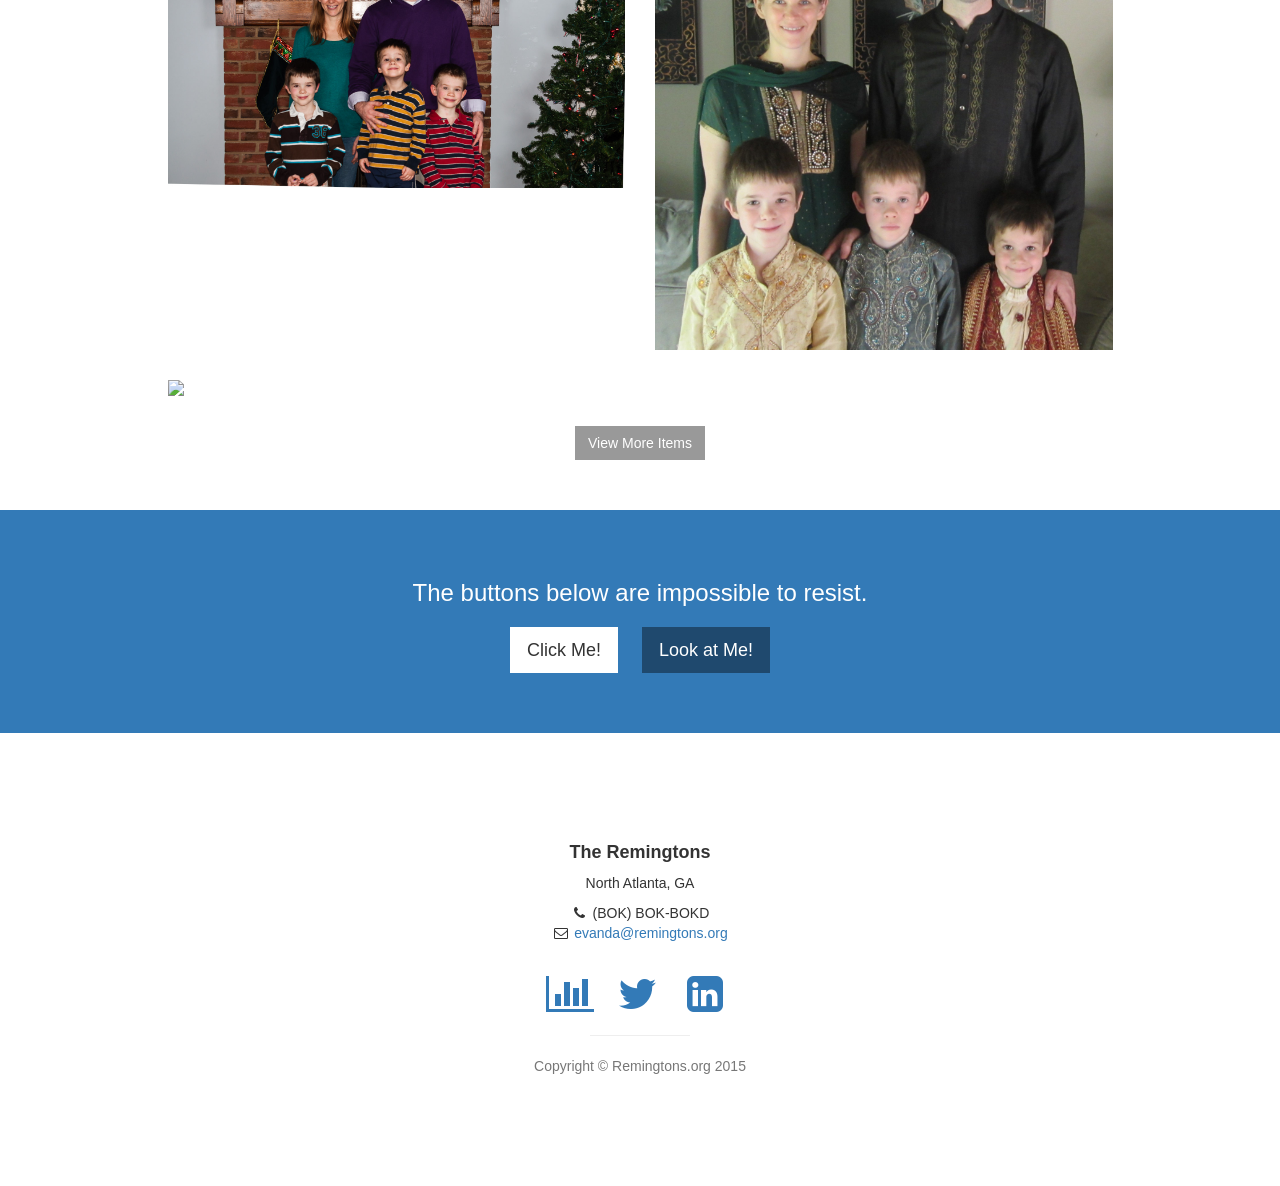
==== commit cf3be3bf: "a few more activities for the family.  also reformatted the file." ====
--- a/index.html
+++ b/index.html
@@ -1,6 +1,9 @@
 <!DOCTYPE html>
 <!-- saved from url=(0026)http://www.remingtons.org/ -->
-<html lang="en"><head><meta http-equiv="Content-Type" content="text/html; charset=UTF-8">
+<html lang="en">
+
+<head>
+    <meta http-equiv="Content-Type" content="text/html; charset=UTF-8">
 
     <meta charset="utf-8">
     <meta http-equiv="X-UA-Compatible" content="IE=edge">
@@ -18,6 +21,10 @@
 
     <!-- Custom Fonts -->
     <link href="./css/font-awesome.min.css" rel="stylesheet" type="text/css">
+
+    <!-- Emojis! -->
+    <!-- <link href="https://afeld.github.io/emoji-css/emoji.css" rel="stylesheet"> -->
+    
 
     <!-- HTML5 Shim and Respond.js IE8 support of HTML5 elements and media queries -->
     <!-- WARNING: Respond.js doesn't work if you view the page via file:// -->
@@ -26,15 +33,20 @@
         <script src="https://oss.maxcdn.com/libs/respond.js/1.4.2/respond.min.js"></script>
     <![endif]-->
 
-<style type="text/css"></style></head>
+    <style type="text/css"></style>
+</head>
 
 <body>
 
     <!-- Navigation -->
-    <a id="menu-toggle" href="http://www.remingtons.org/#" class="btn btn-dark btn-lg toggle"><i class="fa fa-bars"></i></a>
+    <a id="menu-toggle" href="http://www.remingtons.org/#" class="btn btn-dark btn-lg toggle">
+        <i class="fa fa-bars"></i>
+    </a>
     <nav id="sidebar-wrapper">
         <ul class="sidebar-nav">
-            <a id="menu-close" href="http://www.remingtons.org/#" class="btn btn-light btn-lg pull-right toggle"><i class="fa fa-times"></i></a>
+            <a id="menu-close" href="http://www.remingtons.org/#" class="btn btn-light btn-lg pull-right toggle">
+                <i class="fa fa-times"></i>
+            </a>
             <li class="sidebar-brand">
                 <a href="http://www.remingtons.org/#top">Remingtons.org</a>
             </li>
@@ -77,7 +89,8 @@
             <div class="row">
                 <div class="col-lg-12 text-center">
                     <h2>Remingtons.org is the perfect home page!</h2>
-                    <p class="lead">This theme features some wonderful photography courtesy of <a target="_blank" href="http://join.deathtothestockphoto.com/">Death to the Stock Photo</a>.</p>
+                    <p class="lead">This theme features some wonderful photography courtesy of
+                        <a target="_blank" href="http://join.deathtothestockphoto.com/">Death to the Stock Photo</a>.</p>
                 </div>
             </div>
             <!-- /.row -->
@@ -97,9 +110,9 @@
                         <div class="col-md-3 col-sm-6">
                             <div class="service-item">
                                 <span class="fa-stack fa-4x">
-                                <i class="fa fa-circle fa-stack-2x"></i>
-                                <i class="fa fa-heart fa-stack-1x text-primary"></i>
-                            </span>
+                                    <i class="fa fa-circle fa-stack-2x"></i>
+                                    <i class="fa fa-heart fa-stack-1x text-primary"></i>
+                                </span>
                                 <h4>
                                     <strong>Churching</strong>
                                 </h4>
@@ -110,9 +123,9 @@
                         <div class="col-md-3 col-sm-6">
                             <div class="service-item">
                                 <span class="fa-stack fa-4x">
-                                <i class="fa fa-circle fa-stack-2x"></i>
-                                <i class="fa fa-compass fa-stack-1x text-primary"></i>
-                            </span>
+                                    <i class="fa fa-circle fa-stack-2x"></i>
+                                    <i class="fa fa-compass fa-stack-1x text-primary"></i>
+                                </span>
                                 <h4>
                                     <strong>Outdoorsing</strong>
                                 </h4>
@@ -123,32 +136,64 @@
                         <div class="col-md-3 col-sm-6">
                             <div class="service-item">
                                 <span class="fa-stack fa-4x">
-                                <i class="fa fa-circle fa-stack-2x"></i>
-                                <i class="fa fa-flask fa-stack-1x text-primary"></i>
-                            </span>
+                                    <i class="fa fa-circle fa-stack-2x"></i>
+                                    <i class="fa fa-flask fa-stack-1x text-primary"></i>
+                                </span>
                                 <h4>
                                     <strong>Nerding</strong>
                                 </h4>
-                                <p>We play video games (minecraft &amp; starcraft), and program in Scala and Java!</p>
+                                <p>We play video games (minecraft &amp; starcraft), and program in Scala, Java, and Python!</p>
                                 <a href="http://www.remingtons.org/#" class="btn btn-light">Nerds!!!</a>
                             </div>
                         </div>
-                        <div class="col-md-3 col-sm-6">
-                            <div class="service-item">
-                                <span class="fa-stack fa-4x">
-                                <i class="fa fa-circle fa-stack-2x"></i>
-                                <i class="fa fa-shield fa-stack-1x text-primary"></i>
-                            </span>
-                                <h4>
-                                    <strong>Playing</strong>
-                                </h4>
-                                <p>We build/play in our treehouse, solder things, and play Settlers of Catan!</p>
-                                <a href="http://www.remingtons.org/#" class="btn btn-light">Sounds fun...</a>
-                            </div>
-                        </div>
+
                     </div>
                     <!-- another row! -->
-
+                    <div class="row">
+                        
+                        <div class="col-md-3 col-sm-6">
+                            <div class="service-item">
+                                <span class="fa-stack fa-4x">
+                                    <i class="fa fa-circle fa-stack-2x"></i>
+                                    <i class="fa fa-shield fa-stack-1x text-primary"></i>
+                                </span>
+                                <h4>
+                                    <strong>Playing</strong>
+                                </h4>
+                                <p>We play in our treehouse, with fire, and games like Settlers of Catan and Ticket to Ride!</p>
+                                <a href="http://www.remingtons.org/#" class="btn btn-light">Sounds fun...</a>
+                            </div>
+                        </div>
+
+                        <div class="col-md-3 col-sm-6">
+                            <div class="service-item">
+                                <span class="fa-stack fa-4x">
+                                    <i class="fa fa-circle fa-stack-2x"></i>
+                                    <i class="fa fa-cogs fa-stack-1x text-primary"></i>
+                                </span>
+                                <h4>
+                                    <strong>Projects</strong>
+                                </h4>
+                                <p>We build tools and toys and structures!</p>
+                                <a href="http://projects.remingtons.org/" class="btn btn-light">Productive!</a>
+                            </div>
+                        </div>
+
+                        <div class="col-md-3 col-sm-6">
+                            <div class="service-item">
+                                <span class="fa-stack fa-4x">
+                                    <i class="fa fa-circle fa-stack-2x"></i>
+                                    <i class="fa fa-leaf fa-stack-1x text-primary"></i>
+                                </span>
+                                <h4>
+                                    <strong>Gardening</strong>
+                                </h4>
+                                <p>We grow food!</p>
+                                <a href="http://www.remingtons.org/#" class="btn btn-light">Nuts and Berries!</a>
+                            </div>
+                        </div>
+
+                    </div>
                     <!-- /.row (nested) -->
                 </div>
                 <!-- /.col-lg-10 -->
@@ -204,7 +249,7 @@
                         </div>
 
                     </div>
-               
+
                     <!-- /.row (nested) -->
                     <a href="http://www.remingtons.org/#" class="btn btn-dark">View More Items</a>
                 </div>
@@ -244,23 +289,34 @@
         <div class="container">
             <div class="row">
                 <div class="col-lg-10 col-lg-offset-1 text-center">
-                    <h4><strong>The Remingtons</strong></h4>
+                    <h4>
+                        <strong>The Remingtons</strong>
+                    </h4>
                     <p>North Atlanta, GA</p>
                     <ul class="list-unstyled">
-                        <li><i class="fa fa-phone fa-fw"></i> (BOK) BOK-BOKD</li>
-                        <li><i class="fa fa-envelope-o fa-fw"></i>  <a href="mailto:evanda@remingtons.org">evanda@remingtons.org</a>
+                        <li>
+                            <i class="fa fa-phone fa-fw"></i> (BOK) BOK-BOKD</li>
+                        <li>
+                            <i class="fa fa-envelope-o fa-fw"></i>
+                            <a href="mailto:evanda@remingtons.org">evanda@remingtons.org</a>
                         </li>
                     </ul>
                     <br>
                     <ul class="list-inline">
                         <li>
-                            <a href="http://survey.remingtons.org/"><i class="fa fa-bar-chart fa-fw fa-3x"></i></a>
+                            <a href="http://survey.remingtons.org/">
+                                <i class="fa fa-bar-chart fa-fw fa-3x"></i>
+                            </a>
                         </li>
                         <li>
-                            <a href="https://twitter.com/remkids"><i class="fa fa-twitter fa-fw fa-3x"></i></a>
+                            <a href="https://twitter.com/remkids">
+                                <i class="fa fa-twitter fa-fw fa-3x"></i>
+                            </a>
                         </li>
                         <li>
-                            <a href="http://www.linkedin.com/in/evanda"><i class="fa fa-linkedin-square fa-fw fa-3x"></i></a>
+                            <a href="http://www.linkedin.com/in/evanda">
+                                <i class="fa fa-linkedin-square fa-fw fa-3x"></i>
+                            </a>
                         </li>
                     </ul>
                     <hr class="small">
@@ -278,37 +334,52 @@
 
     <!-- Custom Theme JavaScript -->
     <script>
-    // Closes the sidebar menu
-    $("#menu-close").click(function(e) {
-        e.preventDefault();
-        $("#sidebar-wrapper").toggleClass("active");
-    });
-
-    // Opens the sidebar menu
-    $("#menu-toggle").click(function(e) {
-        e.preventDefault();
-        $("#sidebar-wrapper").toggleClass("active");
-    });
-
-    // Scrolls to the selected menu item on the page
-    $(function() {
-        $('a[href*=#]:not([href=#])').click(function() {
-            if (location.pathname.replace(/^\//, '') == this.pathname.replace(/^\//, '') || location.hostname == this.hostname) {
-
-                var target = $(this.hash);
-                target = target.length ? target : $('[name=' + this.hash.slice(1) + ']');
-                if (target.length) {
-                    $('html,body').animate({
-                        scrollTop: target.offset().top
-                    }, 1000);
-                    return false;
+        // Closes the sidebar menu
+        $("#menu-close").click(function (e) {
+            e.preventDefault();
+            $("#sidebar-wrapper").toggleClass("active");
+        });
+
+        // Opens the sidebar menu
+        $("#menu-toggle").click(function (e) {
+            e.preventDefault();
+            $("#sidebar-wrapper").toggleClass("active");
+        });
+
+        // Scrolls to the selected menu item on the page
+        $(function () {
+            $('a[href*=#]:not([href=#])').click(function () {
+                if (location.pathname.replace(/^\//, '') == this.pathname.replace(/^\//, '') || location.hostname == this.hostname) {
+
+                    var target = $(this.hash);
+                    target = target.length ? target : $('[name=' + this.hash.slice(1) + ']');
+                    if (target.length) {
+                        $('html,body').animate({
+                            scrollTop: target.offset().top
+                        }, 1000);
+                        return false;
+                    }
                 }
-            }
+            });
         });
-    });
     </script>
 
 
 
 
-</body><style type="text/css">embed[type*="application/x-shockwave-flash"],embed[src*=".swf"],object[type*="application/x-shockwave-flash"],object[codetype*="application/x-shockwave-flash"],object[src*=".swf"],object[codebase*="swflash.cab"],object[classid*="D27CDB6E-AE6D-11cf-96B8-444553540000"],object[classid*="d27cdb6e-ae6d-11cf-96b8-444553540000"],object[classid*="D27CDB6E-AE6D-11cf-96B8-444553540000"]{	display: none !important;}</style></html>
+</body>
+<style type="text/css">
+    embed[type*="application/x-shockwave-flash"],
+    embed[src*=".swf"],
+    object[type*="application/x-shockwave-flash"],
+    object[codetype*="application/x-shockwave-flash"],
+    object[src*=".swf"],
+    object[codebase*="swflash.cab"],
+    object[classid*="D27CDB6E-AE6D-11cf-96B8-444553540000"],
+    object[classid*="d27cdb6e-ae6d-11cf-96b8-444553540000"],
+    object[classid*="D27CDB6E-AE6D-11cf-96B8-444553540000"] {
+        display: none !important;
+    }
+</style>
+
+</html>
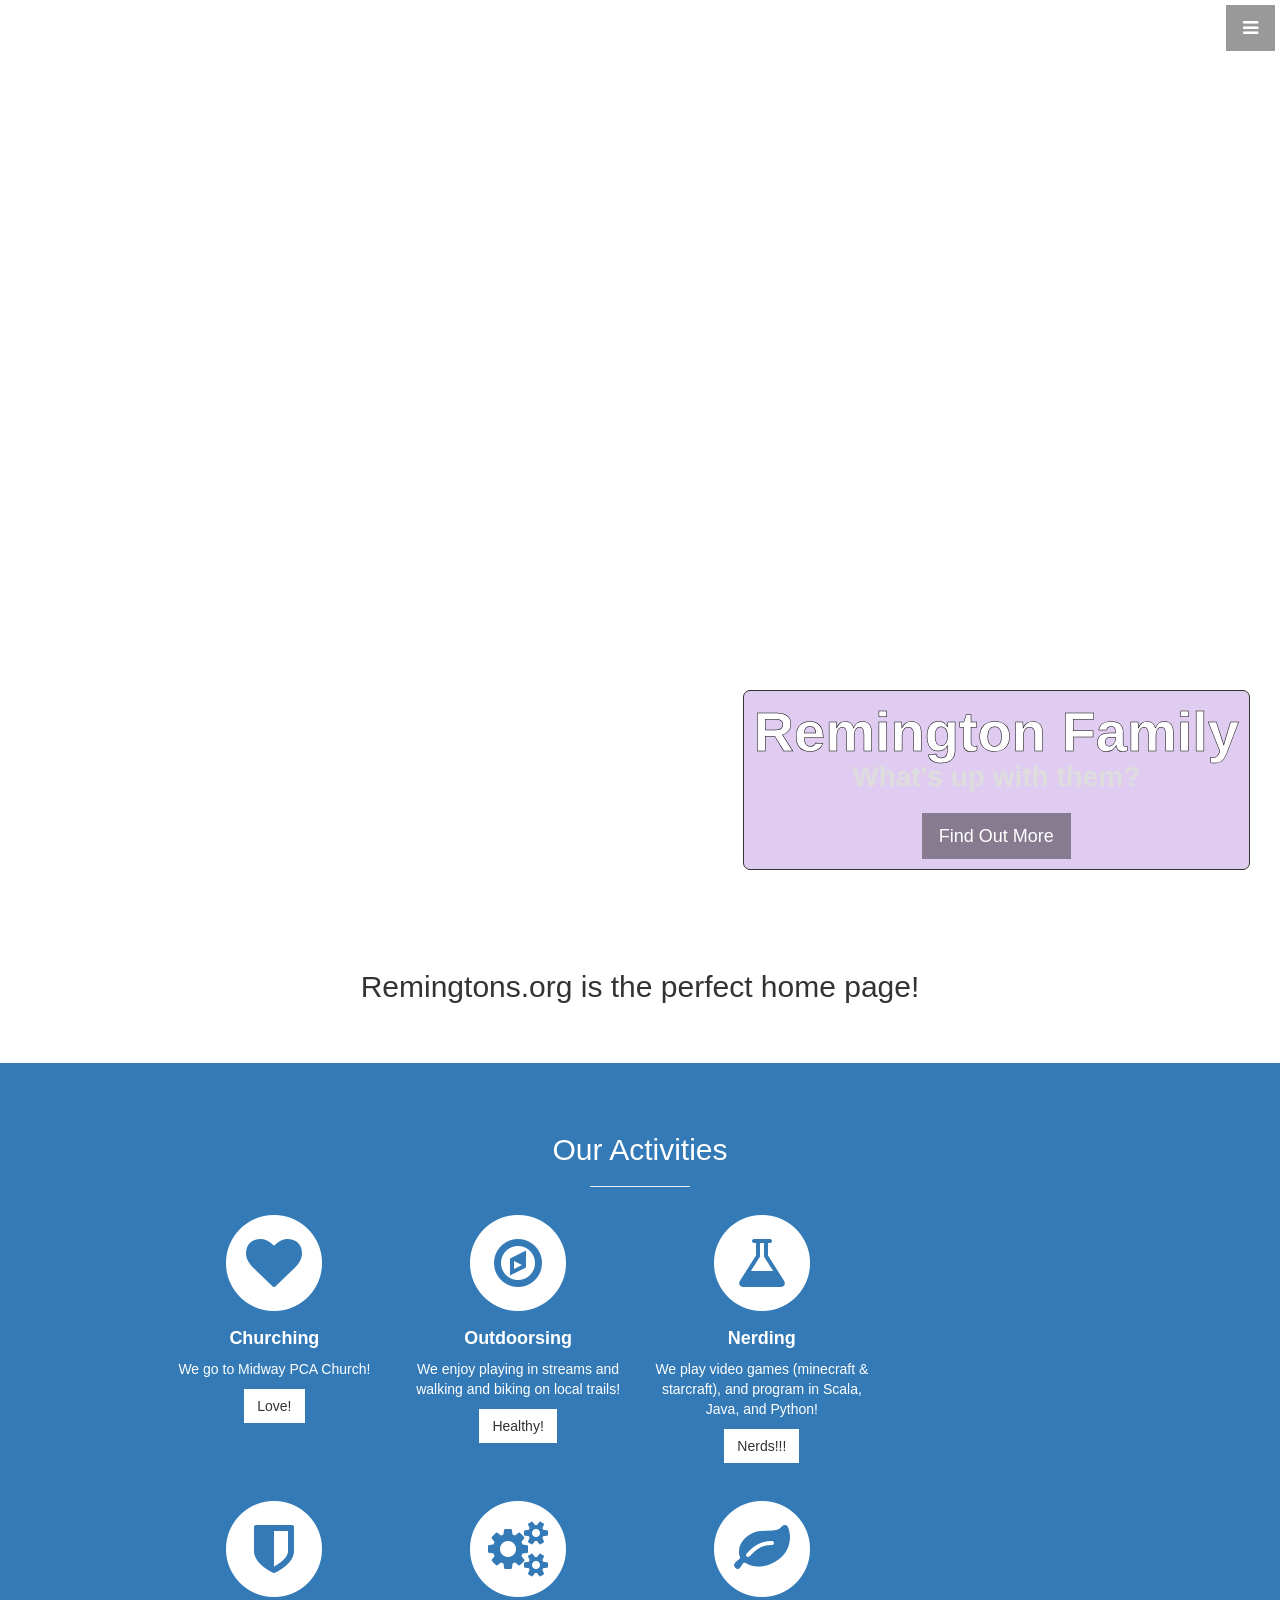
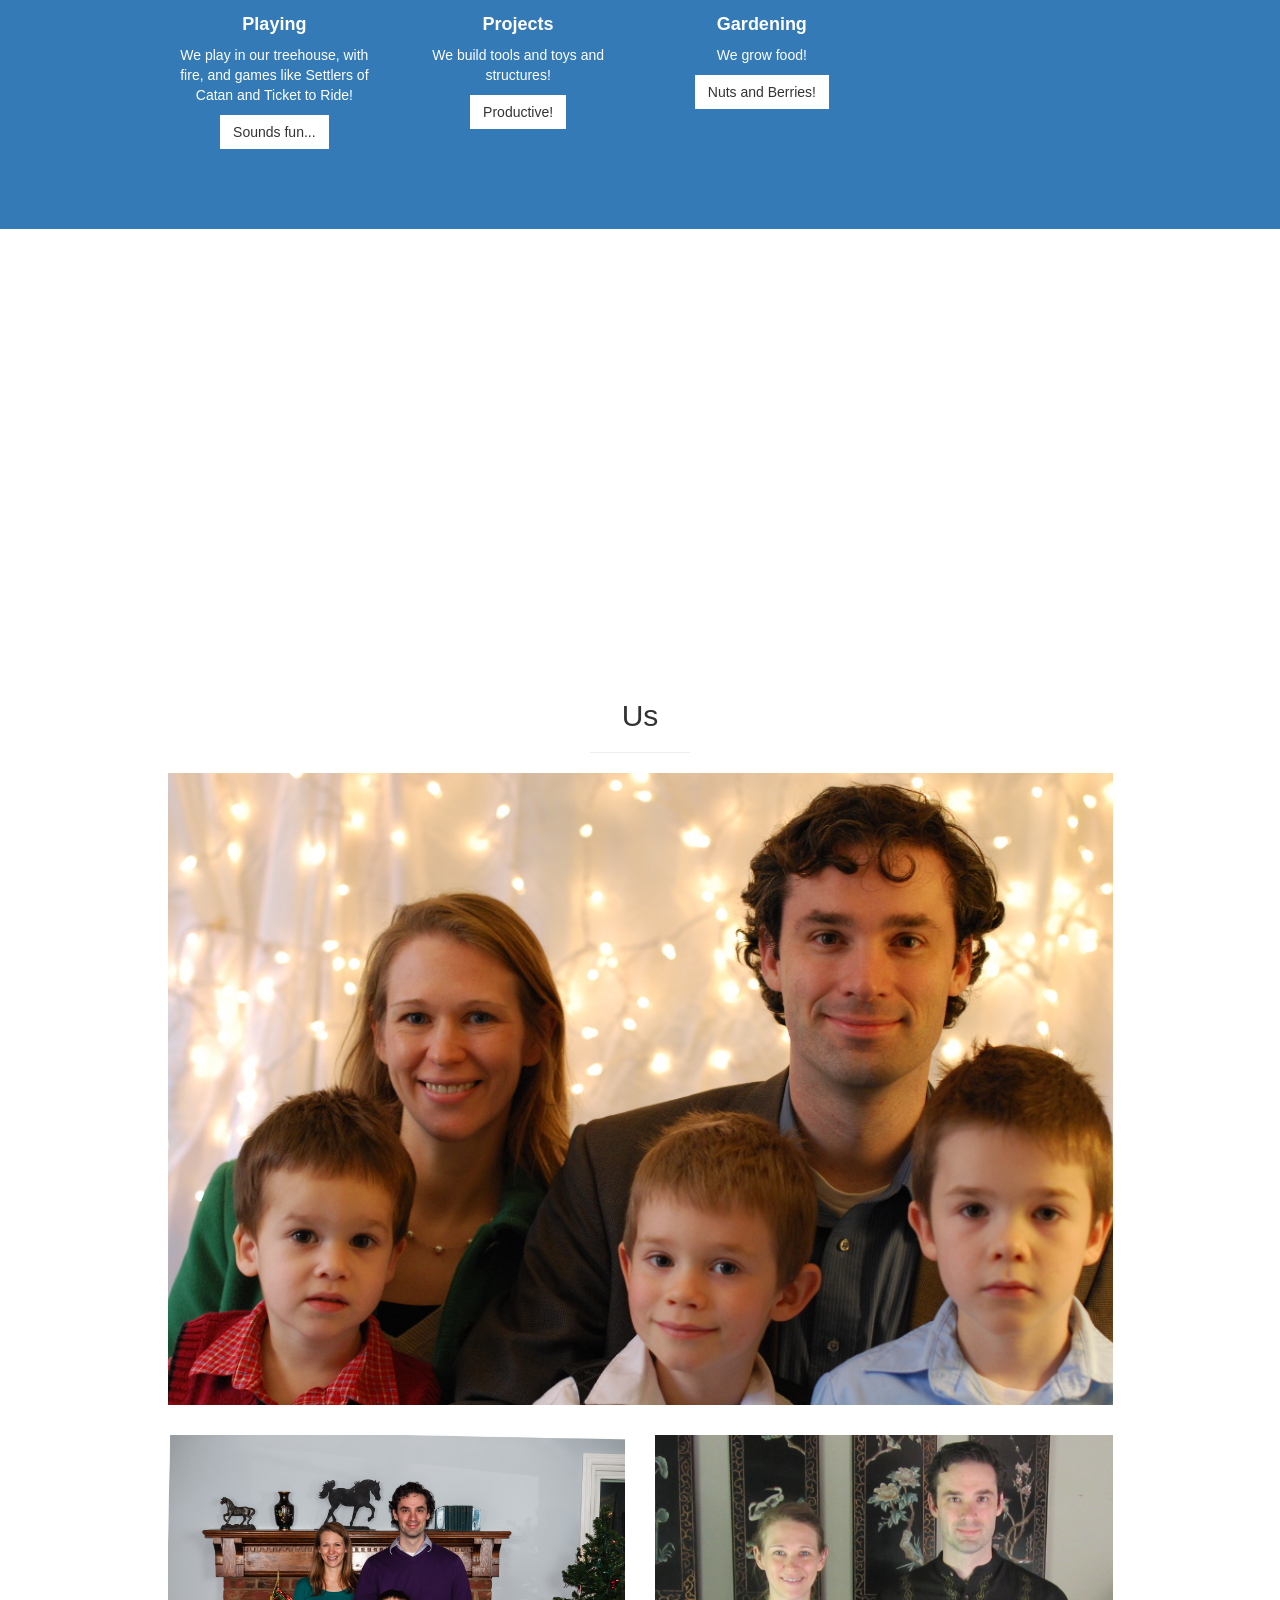
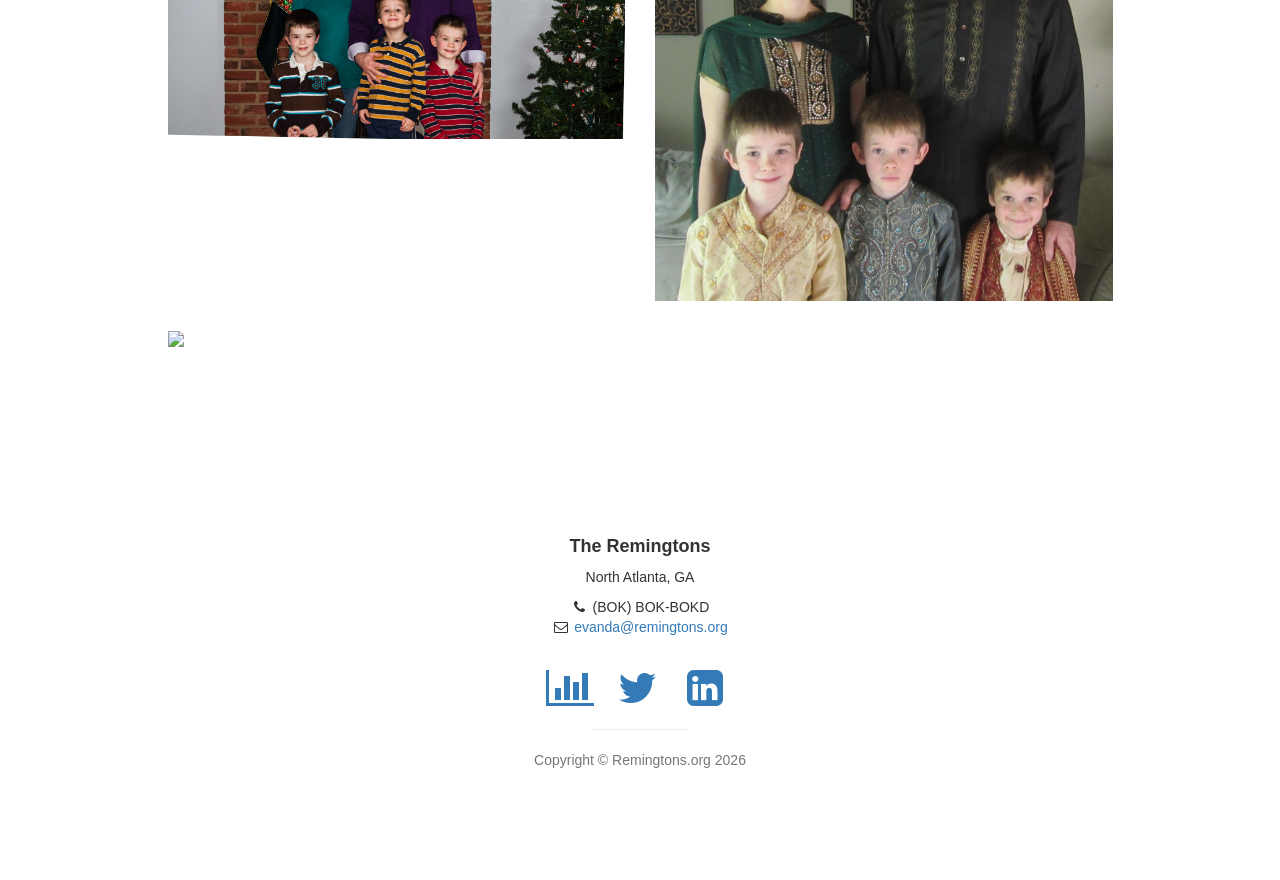
==== commit ece0a18c: "clean up index.html template cruft and add CLAUDE.md Remove IE-era artifacts (Mark of the Web commen" ====
--- a/index.html
+++ b/index.html
@@ -1,5 +1,4 @@
 <!DOCTYPE html>
-<!-- saved from url=(0026)http://www.remingtons.org/ -->
 <html lang="en">
 
 <head>
@@ -24,16 +23,6 @@
 
     <!-- Emojis! -->
     <!-- <link href="https://afeld.github.io/emoji-css/emoji.css" rel="stylesheet"> -->
-    
-
-    <!-- HTML5 Shim and Respond.js IE8 support of HTML5 elements and media queries -->
-    <!-- WARNING: Respond.js doesn't work if you view the page via file:// -->
-    <!--[if lt IE 9]>
-        <script src="https://oss.maxcdn.com/libs/html5shiv/3.7.0/html5shiv.js"></script>
-        <script src="https://oss.maxcdn.com/libs/respond.js/1.4.2/respond.min.js"></script>
-    <![endif]-->
-
-    <style type="text/css"></style>
 </head>
 
 <body>
@@ -89,8 +78,6 @@
             <div class="row">
                 <div class="col-lg-12 text-center">
                     <h2>Remingtons.org is the perfect home page!</h2>
-                    <p class="lead">This theme features some wonderful photography courtesy of
-                        <a target="_blank" href="http://join.deathtothestockphoto.com/">Death to the Stock Photo</a>.</p>
                 </div>
             </div>
             <!-- /.row -->
@@ -205,7 +192,7 @@
 
     <!-- Callout -->
     <aside class="callout">
-        <div class="TODO">
+        <div>
             <h1>Sometimes we do other things?</h1>
         </div>
     </aside>
@@ -251,7 +238,6 @@
                     </div>
 
                     <!-- /.row (nested) -->
-                    <a href="http://www.remingtons.org/#" class="btn btn-dark">View More Items</a>
                 </div>
                 <!-- /.col-lg-10 -->
             </div>
@@ -259,30 +245,6 @@
         </div>
         <!-- /.container -->
     </section>
-
-    <!-- Call to Action -->
-    <aside class="call-to-action bg-primary">
-        <div class="container">
-            <div class="row">
-                <div class="col-lg-12 text-center">
-                    <h3>The buttons below are impossible to resist.</h3>
-                    <a href="http://www.remingtons.org/#" class="btn btn-lg btn-light">Click Me!</a>
-                    <a href="http://www.remingtons.org/#" class="btn btn-lg btn-dark">Look at Me!</a>
-                </div>
-            </div>
-        </div>
-    </aside>
-
-    <!-- Map 
-    <section id="contact" class="map">
-        <iframe width="100%" height="100%" frameborder="0" scrolling="no" marginheight="0" marginwidth="0" src="https://maps.google.com/maps?f=q&amp;source=s_q&amp;hl=en&amp;geocode=&amp;q=Twitter,+Inc.,+Market+Street,+San+Francisco,+CA&amp;aq=0&amp;oq=twitter&amp;sll=28.659344,-81.187888&amp;sspn=0.128789,0.264187&amp;ie=UTF8&amp;hq=Twitter,+Inc.,+Market+Street,+San+Francisco,+CA&amp;t=m&amp;z=15&amp;iwloc=A&amp;output=embed"></iframe>
-        <br />
-        <small>
-            <a href="https://maps.google.com/maps?f=q&amp;source=embed&amp;hl=en&amp;geocode=&amp;q=Twitter,+Inc.,+Market+Street,+San+Francisco,+CA&amp;aq=0&amp;oq=twitter&amp;sll=28.659344,-81.187888&amp;sspn=0.128789,0.264187&amp;ie=UTF8&amp;hq=Twitter,+Inc.,+Market+Street,+San+Francisco,+CA&amp;t=m&amp;z=15&amp;iwloc=A"></a>
-        </small>
-        </iframe>
-    </section>
-    -->
 
     <!-- Footer -->
     <footer>
@@ -320,7 +282,7 @@
                         </li>
                     </ul>
                     <hr class="small">
-                    <p class="text-muted">Copyright © Remingtons.org 2015</p>
+                    <p class="text-muted">Copyright © Remingtons.org 2026</p>
                 </div>
             </div>
         </div>
@@ -368,18 +330,4 @@
 
 
 </body>
-<style type="text/css">
-    embed[type*="application/x-shockwave-flash"],
-    embed[src*=".swf"],
-    object[type*="application/x-shockwave-flash"],
-    object[codetype*="application/x-shockwave-flash"],
-    object[src*=".swf"],
-    object[codebase*="swflash.cab"],
-    object[classid*="D27CDB6E-AE6D-11cf-96B8-444553540000"],
-    object[classid*="d27cdb6e-ae6d-11cf-96b8-444553540000"],
-    object[classid*="D27CDB6E-AE6D-11cf-96B8-444553540000"] {
-        display: none !important;
-    }
-</style>
-
 </html>
